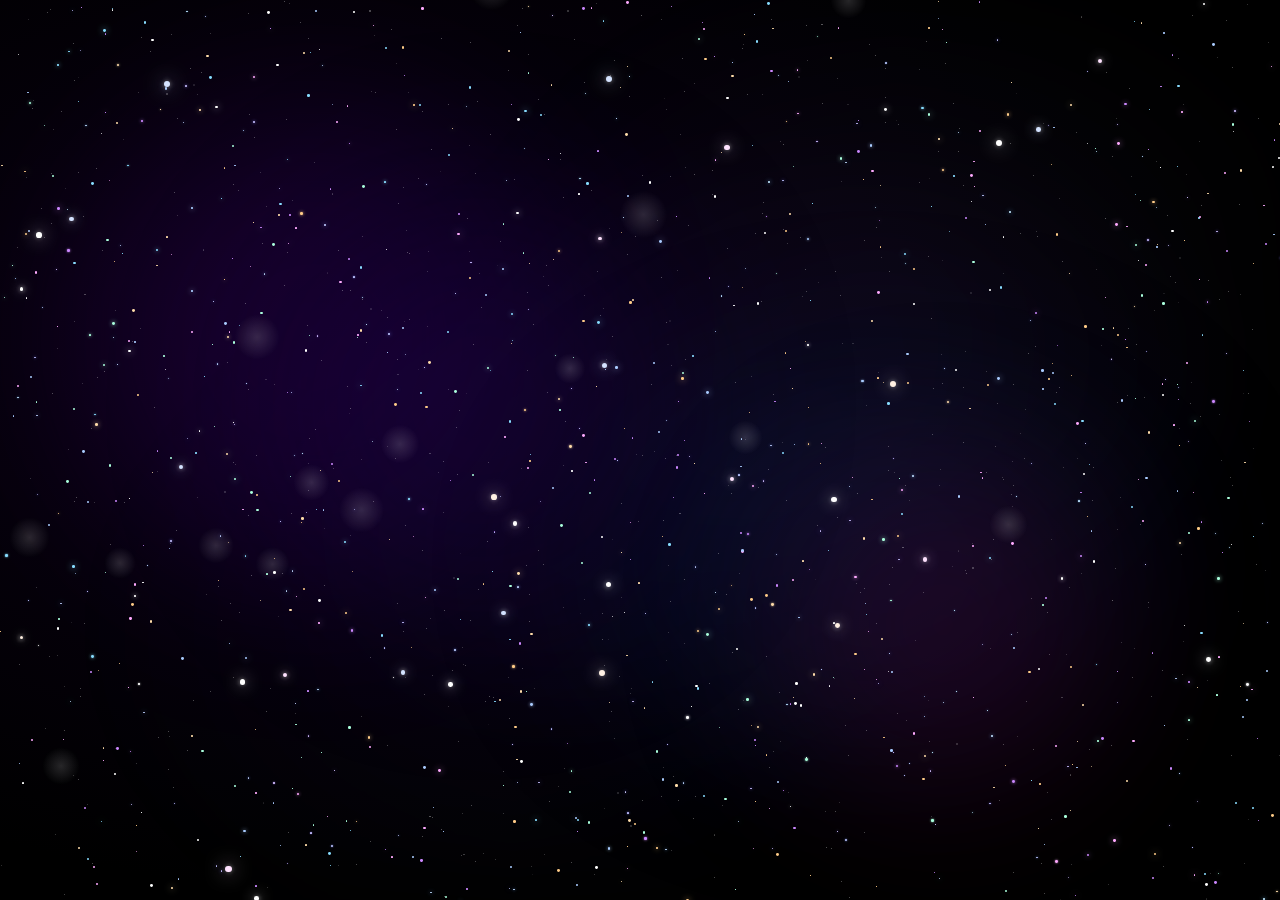
==== index.html @ 08b8be64 "Update index.html" ====
<!DOCTYPE html>
<html lang="ru">
<head>
    <meta charset="UTF-8" />
    <meta name="viewport" content="width=device-width, initial-scale=1.0" />
    <title>Реалистичный космос</title>
    <style>
        * {
            margin: 0;
            padding: 0;
            box-sizing: border-box;
        }

        body {
            min-height: 100vh;
            background: #000000;
            overflow: hidden;
            position: relative;
        }

        /* Основной космический слой */
        .space {
            position: fixed;
            top: 0;
            left: 0;
            width: 100%;
            height: 100%;
            background: radial-gradient(ellipse at 30% 40%, #0a0015 0%, #000000 70%);
            z-index: 0;
        }

        /* Слой со звёздами */
        .stars-layer {
            position: fixed;
            top: 0;
            left: 0;
            width: 100%;
            height: 100%;
            z-index: 1;
            pointer-events: none;
        }

        /* Стиль звёзд */
        .star {
            position: absolute;
            border-radius: 50%;
            background: white;
            animation: twinkle var(--duration) ease-in-out infinite alternate;
        }

        /* Мерцание звёзд */
        @keyframes twinkle {
            0% {
                opacity: var(--min-opacity);
                transform: scale(0.8);
            }
            100% {
                opacity: var(--max-opacity);
                transform: scale(1.2);
            }
        }

        /* Крупные звёзды с крестообразным свечением */
        .star-bright {
            position: absolute;
            border-radius: 50%;
            background: white;
            animation: twinkle-bright var(--duration) ease-in-out infinite alternate;
        }

        .star-bright::before,
        .star-bright::after {
            content: '';
            position: absolute;
            top: 50%;
            left: 50%;
            transform: translate(-50%, -50%);
            border-radius: 50%;
            background: radial-gradient(circle, rgba(255,255,255,0.3) 0%, transparent 70%);
        }

        .star-bright::before {
            width: 300%;
            height: 4px;
            filter: blur(2px);
        }

        .star-bright::after {
            width: 4px;
            height: 300%;
            filter: blur(2px);
        }

        @keyframes twinkle-bright {
            0% {
                opacity: 0.6;
                transform: scale(0.9);
                filter: brightness(0.8);
            }
            100% {
                opacity: 1;
                transform: scale(1.1);
                filter: brightness(1.3);
            }
        }

        /* Туманности (небулы) */
        .nebula {
            position: fixed;
            border-radius: 50%;
            filter: blur(80px);
            opacity: 0.3;
            z-index: 0;
            pointer-events: none;
            animation: nebula-float 30s ease-in-out infinite alternate;
        }

        @keyframes nebula-float {
            0% {
                transform: translate(0, 0) scale(1);
            }
            100% {
                transform: translate(30px, -20px) scale(1.1);
            }
        }

        /* Падающие звёзды (метеоры) */
        .shooting-star {
            position: fixed;
            width: 2px;
            height: 2px;
            background: white;
            border-radius: 50%;
            z-index: 2;
            pointer-events: none;
            animation: shoot var(--duration) linear infinite;
            opacity: 0;
        }

        .shooting-star::before {
            content: '';
            position: absolute;
            top: 0;
            left: 0;
            width: 100px;
            height: 1px;
            background: linear-gradient(to left, rgba(255,255,255,0.8), transparent);
            transform: rotate(0deg) translateX(-50%);
            transform-origin: right center;
        }

        .shooting-star::after {
            content: '';
            position: absolute;
            top: 0;
            left: 0;
            width: 60px;
            height: 1px;
            background: linear-gradient(to left, rgba(200,180,255,0.4), transparent);
            transform: rotate(0deg) translateX(-50%) translateY(2px);
            transform-origin: right center;
        }

        @keyframes shoot {
            0% {
                opacity: 0;
                transform: translate(0, 0) rotate(0deg);
            }
            5% {
                opacity: 1;
            }
            15% {
                opacity: 0;
                transform: translate(var(--travel-x), var(--travel-y)) rotate(0deg);
            }
            100% {
                opacity: 0;
                transform: translate(var(--travel-x), var(--travel-y)) rotate(0deg);
            }
        }

        /* Млечный путь (полоса) */
        .milky-way {
            position: fixed;
            top: 0;
            left: 0;
            width: 100%;
            height: 100%;
            z-index: 0;
            pointer-events: none;
            background: radial-gradient(ellipse at 60% 50%, rgba(100,80,180,0.08) 0%, transparent 50%),
                        radial-gradient(ellipse at 40% 70%, rgba(80,60,160,0.06) 0%, transparent 40%),
                        radial-gradient(ellipse at 70% 30%, rgba(120,100,200,0.05) 0%, transparent 35%);
            filter: blur(30px);
        }

        /* Мелкие звёзды-пыль */
        .dust {
            position: absolute;
            border-radius: 50%;
            background: rgba(255,255,255,0.3);
            animation: dust-float var(--duration) linear infinite;
        }

        @keyframes dust-float {
            0% {
                transform: translate(0, 0);
                opacity: 0.1;
            }
            50% {
                opacity: 0.4;
            }
            100% {
                transform: translate(var(--drift-x), var(--drift-y));
                opacity: 0.1;
            }
        }

        /* Гало вокруг ярких звёзд */
        .halo {
            position: absolute;
            border-radius: 50%;
            background: radial-gradient(circle, rgba(255,255,255,0.15) 0%, transparent 70%);
            pointer-events: none;
            animation: halo-pulse 4s ease-in-out infinite alternate;
        }

        @keyframes halo-pulse {
            0% {
                opacity: 0.3;
                transform: scale(0.8);
            }
            100% {
                opacity: 0.8;
                transform: scale(1.2);
            }
        }
    </style>
</head>
<body>

    <!-- Чёрный фон с лёгким градиентом -->
    <div class="space"></div>

    <!-- Млечный путь -->
    <div class="milky-way"></div>

    <!-- Туманности -->
    <div class="nebula" style="width: 500px; height: 500px; background: radial-gradient(circle, #4a0080, #1a0040); top: 10%; left: 5%;"></div>
    <div class="nebula" style="width: 600px; height: 400px; background: radial-gradient(circle, #003366, #00001a); bottom: 15%; right: 8%; animation-delay: -10s;"></div>
    <div class="nebula" style="width: 350px; height: 350px; background: radial-gradient(circle, #660044, #330022); top: 50%; left: 60%; animation-delay: -20s;"></div>
    <div class="nebula" style="width: 450px; height: 450px; background: radial-gradient(circle, #1a0044, #000022); bottom: 30%; left: 20%; animation-delay: -5s;"></div>

    <!-- Слой звёзд -->
    <div class="stars-layer" id="starsLayer"></div>

    <script>
        (function() {
            const layer = document.getElementById('starsLayer');
            const starCount = 800;
            const brightStarCount = 30;
            const dustCount = 150;
            const shootingStarCount = 5;

            const colors = [
                '#ffffff', '#aaccff', '#ffddaa', '#ffaaff', 
                '#88ddff', '#ffcc88', '#cc88ff', '#aaffdd'
            ];

            // Создание обычных звёзд
            for (let i = 0; i < starCount; i++) {
                const star = document.createElement('div');
                star.className = 'star';
                
                const size = Math.random() * 2.5 + 0.5;
                star.style.width = size + 'px';
                star.style.height = size + 'px';
                star.style.left = Math.random() * 100 + '%';
                star.style.top = Math.random() * 100 + '%';
                
                const color = colors[Math.floor(Math.random() * colors.length)];
                star.style.background = color;
                
                star.style.setProperty('--duration', (Math.random() * 4 + 2) + 's');
                star.style.setProperty('--min-opacity', Math.random() * 0.3 + 0.1);
                star.style.setProperty('--max-opacity', Math.random() * 0.7 + 0.3);
                
                star.style.animationDelay = Math.random() * 5 + 's';
                
                // Добавляем свечение для некоторых звёзд
                if (Math.random() > 0.7) {
                    star.style.boxShadow = `0 0 ${Math.random() * 6 + 2}px ${color}`;
                }
                
                layer.appendChild(star);
            }

            // Яркие звёзды с крестом
            for (let i = 0; i < brightStarCount; i++) {
                const star = document.createElement('div');
                star.className = 'star-bright';
                
                const size = Math.random() * 4 + 3;
                star.style.width = size + 'px';
                star.style.height = size + 'px';
                star.style.left = Math.random() * 100 + '%';
                star.style.top = Math.random() * 100 + '%';
                
                const colors_bright = ['#ffffff', '#ccddff', '#ffeedd', '#ffddff'];
                const color = colors_bright[Math.floor(Math.random() * colors_bright.length)];
                star.style.background = color;
                star.style.boxShadow = `0 0 ${size * 3}px ${color}`;
                
                star.style.setProperty('--duration', (Math.random() * 3 + 3) + 's');
                star.style.animationDelay = Math.random() * 4 + 's';
                
                layer.appendChild(star);

                // Гало вокруг яркой звезды
                if (Math.random() > 0.5) {
                    const halo = document.createElement('div');
                    halo.className = 'halo';
                    halo.style.width = (size * 8) + 'px';
                    halo.style.height = (size * 8) + 'px';
                    halo.style.left = parseFloat(star.style.left) - (size * 3.5) + '%';
                    halo.style.top = parseFloat(star.style.top) - (size * 3.5) + '%';
                    halo.style.animationDelay = (Math.random() * 3) + 's';
                    layer.appendChild(halo);
                }
            }

            // Пылевые звёзды (мелкие, движущиеся)
            for (let i = 0; i < dustCount; i++) {
                const dust = document.createElement('div');
                dust.className = 'dust';
                
                const size = Math.random() * 1.5 + 0.3;
                dust.style.width = size + 'px';
                dust.style.height = size + 'px';
                dust.style.left = Math.random() * 100 + '%';
                dust.style.top = Math.random() * 100 + '%';
                dust.style.background = `rgba(255,255,255,${Math.random() * 0.3 + 0.1})`;
                
                dust.style.setProperty('--duration', (Math.random() * 20 + 15) + 's');
                dust.style.setProperty('--drift-x', (Math.random() * 100 - 50) + 'px');
                dust.style.setProperty('--drift-y', (Math.random() * 100 - 50) + 'px');
                dust.style.animationDelay = Math.random() * 20 + 's';
                
                layer.appendChild(dust);
            }

            // Падающие звёзды
            for (let i = 0; i < shootingStarCount; i++) {
                const star = document.createElement('div');
                star.className = 'shooting-star';
                
                const startX = Math.random() * 80 + 10;
                const startY = Math.random() * 40 + 5;
                const travelX = (Math.random() * 300 + 200) * (Math.random() > 0.5 ? 1 : -1);
                const travelY = (Math.random() * 300 + 200);
                
                star.style.left = startX + '%';
                star.style.top = startY + '%';
                star.style.setProperty('--travel-x', travelX + 'px');
                star.style.setProperty('--travel-y', travelY + 'px');
                star.style.setProperty('--duration', (Math.random() * 4 + 3) + 's');
                star.style.animationDelay = (Math.random() * 15 + 5) + 's';
                
                layer.appendChild(star);
            }

            // Дополнительные мерцающие звёзды разного размера
            for (let i = 0; i < 200; i++) {
                const star = document.createElement('div');
                star.className = 'star';
                
                const size = Math.random() * 1.5 + 0.3;
                star.style.width = size + 'px';
                star.style.height = size + 'px';
                star.style.left = Math.random() * 100 + '%';
                star.style.top = Math.random() * 100 + '%';
                
                const hue = 200 + Math.random() * 60;
                star.style.background = `hsl(${hue}, 80%, 85%)`;
                star.style.boxShadow = `0 0 ${Math.random() * 4 + 1}px hsl(${hue}, 80%, 70%)`;
                
                star.style.setProperty('--duration', (Math.random() * 6 + 3) + 's');
                star.style.setProperty('--min-opacity', Math.random() * 0.2 + 0.05);
                star.style.setProperty('--max-opacity', Math.random() * 0.5 + 0.3);
                star.style.animationDelay = Math.random() * 8 + 's';
                
                layer.appendChild(star);
            }

            // Дополнительный слой очень мелких звёзд для глубины
            for (let i = 0; i < 500; i++) {
                const star = document.createElement('div');
                star.className = 'star';
                
                const size = Math.random() * 0.8 + 0.2;
                star.style.width = size + 'px';
                star.style.height = size + 'px';
                star.style.left = Math.random() * 100 + '%';
                star.style.top = Math.random() * 100 + '%';
                star.style.background = 'rgba(255,255,255,0.3)';
                star.style.setProperty('--duration', (Math.random() * 8 + 4) + 's');
                star.style.setProperty('--min-opacity', '0.05');
                star.style.setProperty('--max-opacity', '0.2');
                star.style.animationDelay = Math.random() * 10 + 's';
                
                layer.appendChild(star);
            }

        })();
    </script>

</body>
</html>
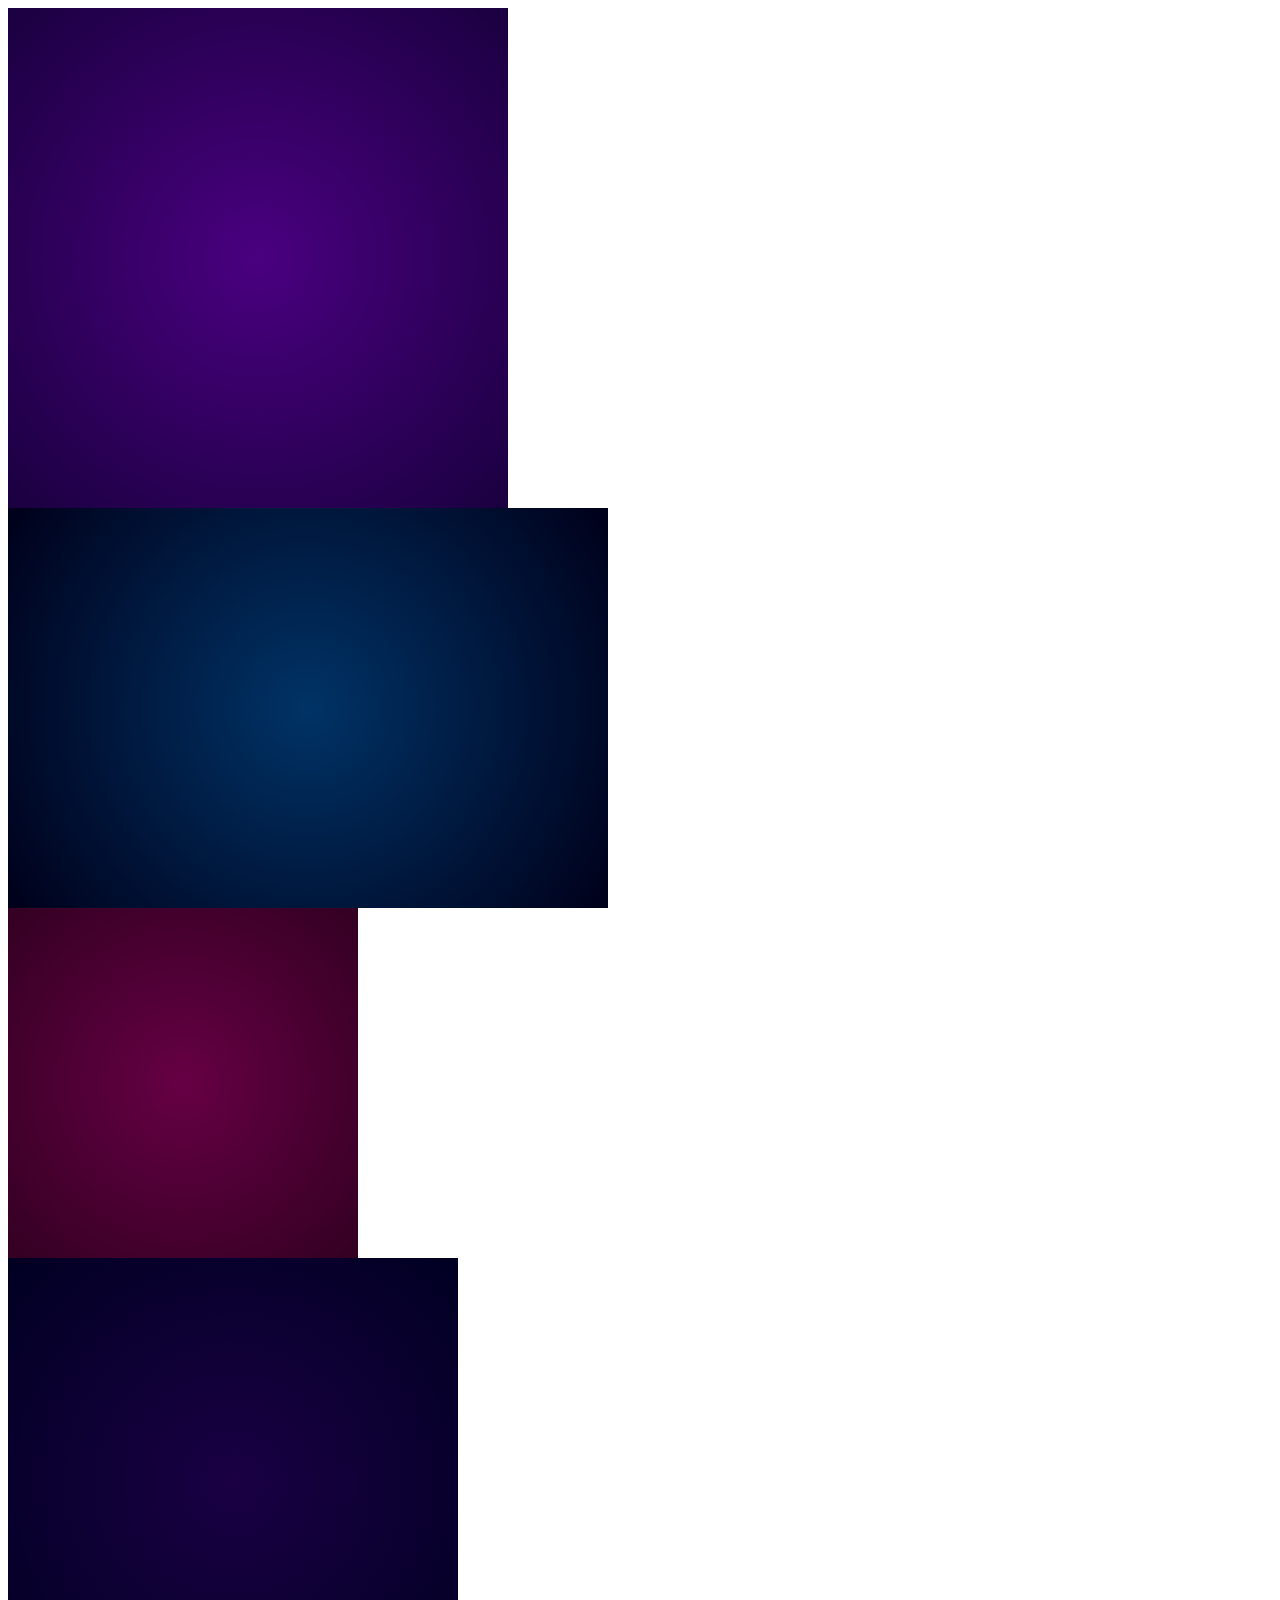
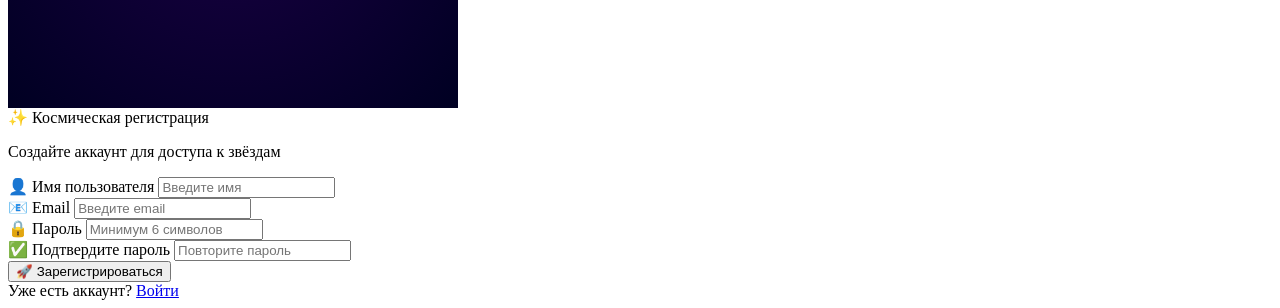
==== commit bdde39e3: "Update index.html" ====
--- a/index.html
+++ b/index.html
@@ -3,248 +3,15 @@
 <head>
     <meta charset="UTF-8" />
     <meta name="viewport" content="width=device-width, initial-scale=1.0" />
-    <title>Реалистичный космос</title>
-    <style>
-        * {
-            margin: 0;
-            padding: 0;
-            box-sizing: border-box;
-        }
-
-        body {
-            min-height: 100vh;
-            background: #000000;
-            overflow: hidden;
-            position: relative;
-        }
-
-        /* Основной космический слой */
-        .space {
-            position: fixed;
-            top: 0;
-            left: 0;
-            width: 100%;
-            height: 100%;
-            background: radial-gradient(ellipse at 30% 40%, #0a0015 0%, #000000 70%);
-            z-index: 0;
-        }
-
-        /* Слой со звёздами */
-        .stars-layer {
-            position: fixed;
-            top: 0;
-            left: 0;
-            width: 100%;
-            height: 100%;
-            z-index: 1;
-            pointer-events: none;
-        }
-
-        /* Стиль звёзд */
-        .star {
-            position: absolute;
-            border-radius: 50%;
-            background: white;
-            animation: twinkle var(--duration) ease-in-out infinite alternate;
-        }
-
-        /* Мерцание звёзд */
-        @keyframes twinkle {
-            0% {
-                opacity: var(--min-opacity);
-                transform: scale(0.8);
-            }
-            100% {
-                opacity: var(--max-opacity);
-                transform: scale(1.2);
-            }
-        }
-
-        /* Крупные звёзды с крестообразным свечением */
-        .star-bright {
-            position: absolute;
-            border-radius: 50%;
-            background: white;
-            animation: twinkle-bright var(--duration) ease-in-out infinite alternate;
-        }
-
-        .star-bright::before,
-        .star-bright::after {
-            content: '';
-            position: absolute;
-            top: 50%;
-            left: 50%;
-            transform: translate(-50%, -50%);
-            border-radius: 50%;
-            background: radial-gradient(circle, rgba(255,255,255,0.3) 0%, transparent 70%);
-        }
-
-        .star-bright::before {
-            width: 300%;
-            height: 4px;
-            filter: blur(2px);
-        }
-
-        .star-bright::after {
-            width: 4px;
-            height: 300%;
-            filter: blur(2px);
-        }
-
-        @keyframes twinkle-bright {
-            0% {
-                opacity: 0.6;
-                transform: scale(0.9);
-                filter: brightness(0.8);
-            }
-            100% {
-                opacity: 1;
-                transform: scale(1.1);
-                filter: brightness(1.3);
-            }
-        }
-
-        /* Туманности (небулы) */
-        .nebula {
-            position: fixed;
-            border-radius: 50%;
-            filter: blur(80px);
-            opacity: 0.3;
-            z-index: 0;
-            pointer-events: none;
-            animation: nebula-float 30s ease-in-out infinite alternate;
-        }
-
-        @keyframes nebula-float {
-            0% {
-                transform: translate(0, 0) scale(1);
-            }
-            100% {
-                transform: translate(30px, -20px) scale(1.1);
-            }
-        }
-
-        /* Падающие звёзды (метеоры) */
-        .shooting-star {
-            position: fixed;
-            width: 2px;
-            height: 2px;
-            background: white;
-            border-radius: 50%;
-            z-index: 2;
-            pointer-events: none;
-            animation: shoot var(--duration) linear infinite;
-            opacity: 0;
-        }
-
-        .shooting-star::before {
-            content: '';
-            position: absolute;
-            top: 0;
-            left: 0;
-            width: 100px;
-            height: 1px;
-            background: linear-gradient(to left, rgba(255,255,255,0.8), transparent);
-            transform: rotate(0deg) translateX(-50%);
-            transform-origin: right center;
-        }
-
-        .shooting-star::after {
-            content: '';
-            position: absolute;
-            top: 0;
-            left: 0;
-            width: 60px;
-            height: 1px;
-            background: linear-gradient(to left, rgba(200,180,255,0.4), transparent);
-            transform: rotate(0deg) translateX(-50%) translateY(2px);
-            transform-origin: right center;
-        }
-
-        @keyframes shoot {
-            0% {
-                opacity: 0;
-                transform: translate(0, 0) rotate(0deg);
-            }
-            5% {
-                opacity: 1;
-            }
-            15% {
-                opacity: 0;
-                transform: translate(var(--travel-x), var(--travel-y)) rotate(0deg);
-            }
-            100% {
-                opacity: 0;
-                transform: translate(var(--travel-x), var(--travel-y)) rotate(0deg);
-            }
-        }
-
-        /* Млечный путь (полоса) */
-        .milky-way {
-            position: fixed;
-            top: 0;
-            left: 0;
-            width: 100%;
-            height: 100%;
-            z-index: 0;
-            pointer-events: none;
-            background: radial-gradient(ellipse at 60% 50%, rgba(100,80,180,0.08) 0%, transparent 50%),
-                        radial-gradient(ellipse at 40% 70%, rgba(80,60,160,0.06) 0%, transparent 40%),
-                        radial-gradient(ellipse at 70% 30%, rgba(120,100,200,0.05) 0%, transparent 35%);
-            filter: blur(30px);
-        }
-
-        /* Мелкие звёзды-пыль */
-        .dust {
-            position: absolute;
-            border-radius: 50%;
-            background: rgba(255,255,255,0.3);
-            animation: dust-float var(--duration) linear infinite;
-        }
-
-        @keyframes dust-float {
-            0% {
-                transform: translate(0, 0);
-                opacity: 0.1;
-            }
-            50% {
-                opacity: 0.4;
-            }
-            100% {
-                transform: translate(var(--drift-x), var(--drift-y));
-                opacity: 0.1;
-            }
-        }
-
-        /* Гало вокруг ярких звёзд */
-        .halo {
-            position: absolute;
-            border-radius: 50%;
-            background: radial-gradient(circle, rgba(255,255,255,0.15) 0%, transparent 70%);
-            pointer-events: none;
-            animation: halo-pulse 4s ease-in-out infinite alternate;
-        }
-
-        @keyframes halo-pulse {
-            0% {
-                opacity: 0.3;
-                transform: scale(0.8);
-            }
-            100% {
-                opacity: 0.8;
-                transform: scale(1.2);
-            }
-        }
-    </style>
+    <title>Космическая регистрация</title>
+    <link rel="stylesheet" href="style.css" />
 </head>
 <body>
 
-    <!-- Чёрный фон с лёгким градиентом -->
+    <!-- Космический фон -->
     <div class="space"></div>
-
-    <!-- Млечный путь -->
     <div class="milky-way"></div>
-
+    
     <!-- Туманности -->
     <div class="nebula" style="width: 500px; height: 500px; background: radial-gradient(circle, #4a0080, #1a0040); top: 10%; left: 5%;"></div>
     <div class="nebula" style="width: 600px; height: 400px; background: radial-gradient(circle, #003366, #00001a); bottom: 15%; right: 8%; animation-delay: -10s;"></div>
@@ -254,165 +21,76 @@
     <!-- Слой звёзд -->
     <div class="stars-layer" id="starsLayer"></div>
 
-    <script>
-        (function() {
-            const layer = document.getElementById('starsLayer');
-            const starCount = 800;
-            const brightStarCount = 30;
-            const dustCount = 150;
-            const shootingStarCount = 5;
+    <!-- Форма регистрации -->
+    <div class="auth-container" id="authContainer">
+        <div class="auth-title">✨ Космическая регистрация</div>
+        <p class="auth-subtitle">Создайте аккаунт для доступа к звёздам</p>
 
-            const colors = [
-                '#ffffff', '#aaccff', '#ffddaa', '#ffaaff', 
-                '#88ddff', '#ffcc88', '#cc88ff', '#aaffdd'
-            ];
+        <form id="registerForm">
+            <div class="form-group">
+                <label for="username">👤 Имя пользователя</label>
+                <input type="text" id="username" placeholder="Введите имя" required />
+            </div>
 
-            // Создание обычных звёзд
-            for (let i = 0; i < starCount; i++) {
-                const star = document.createElement('div');
-                star.className = 'star';
-                
-                const size = Math.random() * 2.5 + 0.5;
-                star.style.width = size + 'px';
-                star.style.height = size + 'px';
-                star.style.left = Math.random() * 100 + '%';
-                star.style.top = Math.random() * 100 + '%';
-                
-                const color = colors[Math.floor(Math.random() * colors.length)];
-                star.style.background = color;
-                
-                star.style.setProperty('--duration', (Math.random() * 4 + 2) + 's');
-                star.style.setProperty('--min-opacity', Math.random() * 0.3 + 0.1);
-                star.style.setProperty('--max-opacity', Math.random() * 0.7 + 0.3);
-                
-                star.style.animationDelay = Math.random() * 5 + 's';
-                
-                // Добавляем свечение для некоторых звёзд
-                if (Math.random() > 0.7) {
-                    star.style.boxShadow = `0 0 ${Math.random() * 6 + 2}px ${color}`;
-                }
-                
-                layer.appendChild(star);
-            }
+            <div class="form-group">
+                <label for="email">📧 Email</label>
+                <input type="email" id="email" placeholder="Введите email" required />
+            </div>
 
-            // Яркие звёзды с крестом
-            for (let i = 0; i < brightStarCount; i++) {
-                const star = document.createElement('div');
-                star.className = 'star-bright';
-                
-                const size = Math.random() * 4 + 3;
-                star.style.width = size + 'px';
-                star.style.height = size + 'px';
-                star.style.left = Math.random() * 100 + '%';
-                star.style.top = Math.random() * 100 + '%';
-                
-                const colors_bright = ['#ffffff', '#ccddff', '#ffeedd', '#ffddff'];
-                const color = colors_bright[Math.floor(Math.random() * colors_bright.length)];
-                star.style.background = color;
-                star.style.boxShadow = `0 0 ${size * 3}px ${color}`;
-                
-                star.style.setProperty('--duration', (Math.random() * 3 + 3) + 's');
-                star.style.animationDelay = Math.random() * 4 + 's';
-                
-                layer.appendChild(star);
+            <div class="form-group">
+                <label for="password">🔒 Пароль</label>
+                <input type="password" id="password" placeholder="Минимум 6 символов" required minlength="6" />
+            </div>
 
-                // Гало вокруг яркой звезды
-                if (Math.random() > 0.5) {
-                    const halo = document.createElement('div');
-                    halo.className = 'halo';
-                    halo.style.width = (size * 8) + 'px';
-                    halo.style.height = (size * 8) + 'px';
-                    halo.style.left = parseFloat(star.style.left) - (size * 3.5) + '%';
-                    halo.style.top = parseFloat(star.style.top) - (size * 3.5) + '%';
-                    halo.style.animationDelay = (Math.random() * 3) + 's';
-                    layer.appendChild(halo);
-                }
-            }
+            <div class="form-group">
+                <label for="passwordConfirm">✅ Подтвердите пароль</label>
+                <input type="password" id="passwordConfirm" placeholder="Повторите пароль" required />
+            </div>
 
-            // Пылевые звёзды (мелкие, движущиеся)
-            for (let i = 0; i < dustCount; i++) {
-                const dust = document.createElement('div');
-                dust.className = 'dust';
-                
-                const size = Math.random() * 1.5 + 0.3;
-                dust.style.width = size + 'px';
-                dust.style.height = size + 'px';
-                dust.style.left = Math.random() * 100 + '%';
-                dust.style.top = Math.random() * 100 + '%';
-                dust.style.background = `rgba(255,255,255,${Math.random() * 0.3 + 0.1})`;
-                
-                dust.style.setProperty('--duration', (Math.random() * 20 + 15) + 's');
-                dust.style.setProperty('--drift-x', (Math.random() * 100 - 50) + 'px');
-                dust.style.setProperty('--drift-y', (Math.random() * 100 - 50) + 'px');
-                dust.style.animationDelay = Math.random() * 20 + 's';
-                
-                layer.appendChild(dust);
-            }
+            <button type="submit" class="register-btn">🚀 Зарегистрироваться</button>
+        </form>
 
-            // Падающие звёзды
-            for (let i = 0; i < shootingStarCount; i++) {
-                const star = document.createElement('div');
-                star.className = 'shooting-star';
-                
-                const startX = Math.random() * 80 + 10;
-                const startY = Math.random() * 40 + 5;
-                const travelX = (Math.random() * 300 + 200) * (Math.random() > 0.5 ? 1 : -1);
-                const travelY = (Math.random() * 300 + 200);
-                
-                star.style.left = startX + '%';
-                star.style.top = startY + '%';
-                star.style.setProperty('--travel-x', travelX + 'px');
-                star.style.setProperty('--travel-y', travelY + 'px');
-                star.style.setProperty('--duration', (Math.random() * 4 + 3) + 's');
-                star.style.animationDelay = (Math.random() * 15 + 5) + 's';
-                
-                layer.appendChild(star);
-            }
+        <div id="message" class="message"></div>
 
-            // Дополнительные мерцающие звёзды разного размера
-            for (let i = 0; i < 200; i++) {
-                const star = document.createElement('div');
-                star.className = 'star';
-                
-                const size = Math.random() * 1.5 + 0.3;
-                star.style.width = size + 'px';
-                star.style.height = size + 'px';
-                star.style.left = Math.random() * 100 + '%';
-                star.style.top = Math.random() * 100 + '%';
-                
-                const hue = 200 + Math.random() * 60;
-                star.style.background = `hsl(${hue}, 80%, 85%)`;
-                star.style.boxShadow = `0 0 ${Math.random() * 4 + 1}px hsl(${hue}, 80%, 70%)`;
-                
-                star.style.setProperty('--duration', (Math.random() * 6 + 3) + 's');
-                star.style.setProperty('--min-opacity', Math.random() * 0.2 + 0.05);
-                star.style.setProperty('--max-opacity', Math.random() * 0.5 + 0.3);
-                star.style.animationDelay = Math.random() * 8 + 's';
-                
-                layer.appendChild(star);
-            }
+        <div class="login-link">
+            Уже есть аккаунт? <a href="#" id="showLogin">Войти</a>
+        </div>
+    </div>
 
-            // Дополнительный слой очень мелких звёзд для глубины
-            for (let i = 0; i < 500; i++) {
-                const star = document.createElement('div');
-                star.className = 'star';
-                
-                const size = Math.random() * 0.8 + 0.2;
-                star.style.width = size + 'px';
-                star.style.height = size + 'px';
-                star.style.left = Math.random() * 100 + '%';
-                star.style.top = Math.random() * 100 + '%';
-                star.style.background = 'rgba(255,255,255,0.3)';
-                star.style.setProperty('--duration', (Math.random() * 8 + 4) + 's');
-                star.style.setProperty('--min-opacity', '0.05');
-                star.style.setProperty('--max-opacity', '0.2');
-                star.style.animationDelay = Math.random() * 10 + 's';
-                
-                layer.appendChild(star);
-            }
+    <!-- Форма входа (скрыта по умолчанию) -->
+    <div class="auth-container" id="loginContainer" style="display: none;">
+        <div class="auth-title">🚀 Вход в систему</div>
+        <p class="auth-subtitle">Добро пожаловать обратно!</p>
 
-        })();
-    </script>
+        <form id="loginForm">
+            <div class="form-group">
+                <label for="loginEmail">📧 Email</label>
+                <input type="email" id="loginEmail" placeholder="Введите email" required />
+            </div>
 
+            <div class="form-group">
+                <label for="loginPassword">🔒 Пароль</label>
+                <input type="password" id="loginPassword" placeholder="Введите пароль" required />
+            </div>
+
+            <button type="submit" class="register-btn">🌌 Войти</button>
+        </form>
+
+        <div id="loginMessage" class="message"></div>
+
+        <div class="login-link">
+            Нет аккаунта? <a href="#" id="showRegister">Зарегистрироваться</a>
+        </div>
+    </div>
+
+    <!-- Панель после входа (скрыта) -->
+    <div class="auth-container" id="welcomeContainer" style="display: none;">
+        <div class="auth-title">🌟 Добро пожаловать!</div>
+        <p class="auth-subtitle" id="welcomeUser">Вы вошли в систему</p>
+        <button class="register-btn" id="logoutBtn" style="margin-top: 20px;">🚪 Выйти</button>
+    </div>
+
+    <script src="stars.js"></script>
+    <script src="script.js"></script>
 </body>
 </html>
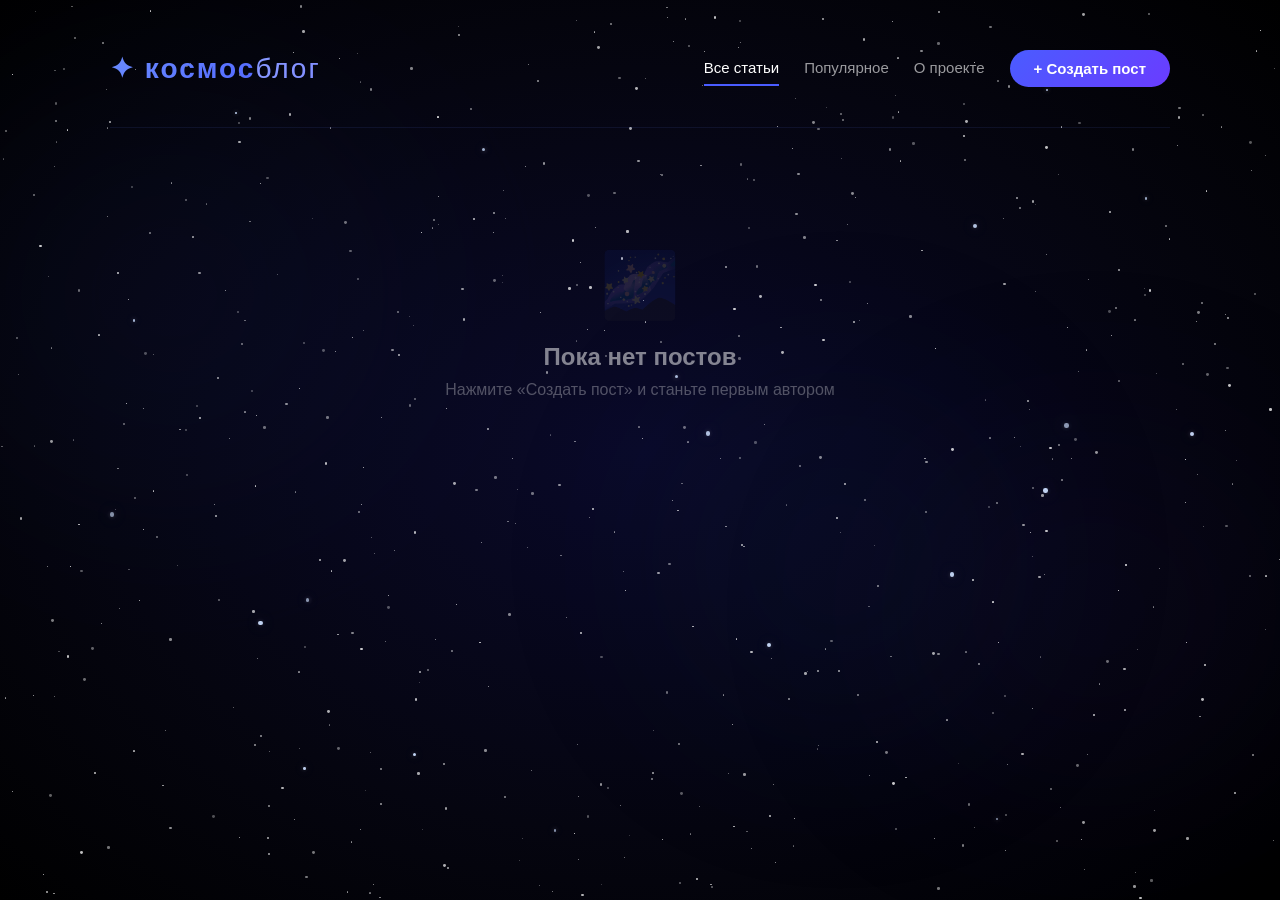
==== commit 810ee364: "Update index.html" ====
--- a/index.html
+++ b/index.html
@@ -3,94 +3,659 @@
 <head>
     <meta charset="UTF-8" />
     <meta name="viewport" content="width=device-width, initial-scale=1.0" />
-    <title>Космическая регистрация</title>
-    <link rel="stylesheet" href="style.css" />
+    <title>Космический блог</title>
+    <style>
+        * {
+            margin: 0;
+            padding: 0;
+            box-sizing: border-box;
+        }
+
+        body {
+            min-height: 100vh;
+            background: #050510;
+            font-family: 'Segoe UI', Tahoma, Geneva, Verdana, sans-serif;
+            color: #fff;
+            overflow-x: hidden;
+        }
+
+        /* Космический фон */
+        .space-bg {
+            position: fixed;
+            top: 0;
+            left: 0;
+            width: 100%;
+            height: 100%;
+            background: radial-gradient(ellipse at 50% 50%, #0a0a2a 0%, #050510 60%, #000000 100%);
+            z-index: 0;
+        }
+
+        .stars-layer {
+            position: fixed;
+            top: 0;
+            left: 0;
+            width: 100%;
+            height: 100%;
+            z-index: 1;
+            pointer-events: none;
+        }
+
+        .star {
+            position: absolute;
+            border-radius: 50%;
+            background: white;
+            animation: twinkle var(--duration) ease-in-out infinite alternate;
+        }
+
+        @keyframes twinkle {
+            0% { opacity: var(--min-opacity); transform: scale(0.8); }
+            100% { opacity: var(--max-opacity); transform: scale(1.2); }
+        }
+
+        .star-bright {
+            position: absolute;
+            border-radius: 50%;
+            background: white;
+            animation: twinkle-bright var(--duration) ease-in-out infinite alternate;
+        }
+
+        .star-bright::before,
+        .star-bright::after {
+            content: '';
+            position: absolute;
+            top: 50%;
+            left: 50%;
+            transform: translate(-50%, -50%);
+            border-radius: 50%;
+            background: radial-gradient(circle, rgba(255,255,255,0.2) 0%, transparent 70%);
+        }
+
+        .star-bright::before {
+            width: 300%;
+            height: 2px;
+            filter: blur(2px);
+        }
+
+        .star-bright::after {
+            width: 2px;
+            height: 300%;
+            filter: blur(2px);
+        }
+
+        @keyframes twinkle-bright {
+            0% { opacity: 0.5; transform: scale(0.9); filter: brightness(0.8); }
+            100% { opacity: 1; transform: scale(1.1); filter: brightness(1.3); }
+        }
+
+        .nebula {
+            position: fixed;
+            border-radius: 50%;
+            filter: blur(100px);
+            opacity: 0.15;
+            z-index: 0;
+            pointer-events: none;
+            animation: nebula-float 40s ease-in-out infinite alternate;
+        }
+
+        @keyframes nebula-float {
+            0% { transform: translate(0, 0) scale(1); }
+            100% { transform: translate(40px, -30px) scale(1.1); }
+        }
+
+        /* Контент */
+        .content {
+            position: relative;
+            z-index: 2;
+            max-width: 1100px;
+            margin: 0 auto;
+            padding: 30px 20px;
+            min-height: 100vh;
+        }
+
+        /* Шапка */
+        header {
+            display: flex;
+            justify-content: space-between;
+            align-items: center;
+            padding: 20px 0 40px;
+            border-bottom: 1px solid rgba(100, 130, 255, 0.1);
+            flex-wrap: wrap;
+            gap: 15px;
+        }
+
+        .logo {
+            font-size: 28px;
+            font-weight: 700;
+            background: linear-gradient(135deg, #6a8cff, #4a5cff);
+            -webkit-background-clip: text;
+            -webkit-text-fill-color: transparent;
+            background-clip: text;
+            letter-spacing: 2px;
+        }
+
+        .logo span {
+            font-weight: 300;
+            background: none;
+            -webkit-text-fill-color: rgba(255,255,255,0.3);
+        }
+
+        nav {
+            display: flex;
+            gap: 25px;
+            align-items: center;
+        }
+
+        nav a {
+            color: rgba(255,255,255,0.6);
+            text-decoration: none;
+            font-size: 15px;
+            transition: all 0.3s ease;
+            padding: 8px 0;
+            border-bottom: 2px solid transparent;
+        }
+
+        nav a:hover {
+            color: #fff;
+            border-bottom-color: #4a5cff;
+        }
+
+        nav a.active {
+            color: #fff;
+            border-bottom-color: #4a5cff;
+        }
+
+        .create-btn {
+            background: linear-gradient(135deg, #4a5cff, #6a3cff);
+            color: #fff !important;
+            padding: 10px 24px !important;
+            border-radius: 25px;
+            border-bottom: none !important;
+            font-weight: 600;
+            transition: all 0.3s ease;
+        }
+
+        .create-btn:hover {
+            transform: translateY(-2px);
+            box-shadow: 0 8px 30px rgba(74, 92, 255, 0.3);
+            border-bottom: none !important;
+        }
+
+        /* Сетка блогов */
+        .blog-grid {
+            display: grid;
+            grid-template-columns: repeat(auto-fill, minmax(320px, 1fr));
+            gap: 30px;
+            padding: 40px 0;
+        }
+
+        .blog-card {
+            background: rgba(255,255,255,0.03);
+            backdrop-filter: blur(10px);
+            border-radius: 16px;
+            padding: 25px;
+            border: 1px solid rgba(100, 130, 255, 0.08);
+            transition: all 0.4s ease;
+            cursor: pointer;
+        }
+
+        .blog-card:hover {
+            transform: translateY(-6px);
+            border-color: rgba(100, 130, 255, 0.25);
+            box-shadow: 0 12px 40px rgba(0, 0, 0, 0.4), 0 0 60px rgba(74, 92, 255, 0.05);
+            background: rgba(255,255,255,0.06);
+        }
+
+        .blog-card .date {
+            font-size: 12px;
+            color: rgba(255,255,255,0.3);
+            text-transform: uppercase;
+            letter-spacing: 1px;
+            margin-bottom: 10px;
+        }
+
+        .blog-card h3 {
+            font-size: 20px;
+            margin-bottom: 12px;
+            line-height: 1.3;
+            color: #fff;
+        }
+
+        .blog-card .excerpt {
+            color: rgba(255,255,255,0.6);
+            font-size: 14px;
+            line-height: 1.7;
+            margin-bottom: 15px;
+        }
+
+        .blog-card .tags {
+            display: flex;
+            gap: 8px;
+            flex-wrap: wrap;
+        }
+
+        .blog-card .tag {
+            background: rgba(74, 92, 255, 0.15);
+            color: #8a9cff;
+            padding: 4px 14px;
+            border-radius: 20px;
+            font-size: 12px;
+            font-weight: 500;
+        }
+
+        .blog-card .author {
+            display: flex;
+            align-items: center;
+            gap: 10px;
+            margin-top: 18px;
+            padding-top: 15px;
+            border-top: 1px solid rgba(255,255,255,0.05);
+        }
+
+        .blog-card .avatar {
+            width: 32px;
+            height: 32px;
+            border-radius: 50%;
+            background: linear-gradient(135deg, #4a5cff, #6a3cff);
+            display: flex;
+            align-items: center;
+            justify-content: center;
+            font-size: 14px;
+            font-weight: 600;
+        }
+
+        .blog-card .author-name {
+            font-size: 14px;
+            color: rgba(255,255,255,0.7);
+        }
+
+        /* Секция "Нет постов" */
+        .empty-state {
+            text-align: center;
+            padding: 80px 20px;
+            color: rgba(255,255,255,0.3);
+        }
+
+        .empty-state .icon {
+            font-size: 64px;
+            margin-bottom: 20px;
+            opacity: 0.5;
+        }
+
+        .empty-state h2 {
+            font-size: 24px;
+            margin-bottom: 10px;
+            color: rgba(255,255,255,0.5);
+        }
+
+        .empty-state p {
+            font-size: 16px;
+        }
+
+        /* Модальное окно создания блога */
+        .modal-overlay {
+            display: none;
+            position: fixed;
+            top: 0;
+            left: 0;
+            width: 100%;
+            height: 100%;
+            background: rgba(0,0,0,0.7);
+            backdrop-filter: blur(10px);
+            z-index: 100;
+            align-items: center;
+            justify-content: center;
+            padding: 20px;
+        }
+
+        .modal-overlay.active {
+            display: flex;
+        }
+
+        .modal {
+            background: rgba(10, 10, 35, 0.95);
+            border-radius: 20px;
+            padding: 40px;
+            max-width: 550px;
+            width: 100%;
+            border: 1px solid rgba(100, 130, 255, 0.15);
+            box-shadow: 0 20px 60px rgba(0,0,0,0.8);
+            animation: modalIn 0.3s ease;
+        }
+
+        @keyframes modalIn {
+            0% { opacity: 0; transform: scale(0.95) translateY(20px); }
+            100% { opacity: 1; transform: scale(1) translateY(0); }
+        }
+
+        .modal h2 {
+            font-size: 24px;
+            margin-bottom: 8px;
+        }
+
+        .modal .sub {
+            color: rgba(255,255,255,0.4);
+            font-size: 14px;
+            margin-bottom: 25px;
+        }
+
+        .modal .form-group {
+            margin-bottom: 18px;
+        }
+
+        .modal .form-group label {
+            display: block;
+            color: rgba(255,255,255,0.7);
+            font-size: 13px;
+            margin-bottom: 5px;
+            font-weight: 500;
+        }
+
+        .modal .form-group input,
+        .modal .form-group textarea,
+        .modal .form-group select {
+            width: 100%;
+            padding: 12px 15px;
+            border-radius: 10px;
+            border: 1px solid rgba(100, 130, 255, 0.15);
+            background: rgba(255,255,255,0.05);
+            color: #fff;
+            font-size: 14px;
+            transition: all 0.3s ease;
+            outline: none;
+            font-family: inherit;
+        }
+
+        .modal .form-group textarea {
+            min-height: 120px;
+            resize: vertical;
+        }
+
+        .modal .form-group input:focus,
+        .modal .form-group textarea:focus,
+        .modal .form-group select:focus {
+            border-color: #4a5cff;
+            background: rgba(255,255,255,0.08);
+            box-shadow: 0 0 20px rgba(74, 92, 255, 0.1);
+        }
+
+        .modal .form-group select option {
+            background: #1a1a3a;
+        }
+
+        .modal .btn-row {
+            display: flex;
+            gap: 12px;
+            margin-top: 10px;
+        }
+
+        .modal .btn-row button {
+            flex: 1;
+            padding: 12px;
+            border: none;
+            border-radius: 10px;
+            font-size: 15px;
+            font-weight: 600;
+            cursor: pointer;
+            transition: all 0.3s ease;
+        }
+
+        .modal .btn-submit {
+            background: linear-gradient(135deg, #4a5cff, #6a3cff);
+            color: #fff;
+        }
+
+        .modal .btn-submit:hover {
+            transform: translateY(-2px);
+            box-shadow: 0 8px 30px rgba(74, 92, 255, 0.3);
+        }
+
+        .modal .btn-cancel {
+            background: rgba(255,255,255,0.05);
+            color: rgba(255,255,255,0.6);
+        }
+
+        .modal .btn-cancel:hover {
+            background: rgba(255,255,255,0.1);
+        }
+
+        /* Адаптив */
+        @media (max-width: 768px) {
+            header {
+                flex-direction: column;
+                align-items: stretch;
+                gap: 15px;
+            }
+
+            nav {
+                flex-wrap: wrap;
+                justify-content: center;
+            }
+
+            .blog-grid {
+                grid-template-columns: 1fr;
+            }
+
+            .modal {
+                padding: 25px;
+            }
+        }
+    </style>
 </head>
 <body>
 
     <!-- Космический фон -->
-    <div class="space"></div>
-    <div class="milky-way"></div>
-    
+    <div class="space-bg"></div>
+
     <!-- Туманности -->
-    <div class="nebula" style="width: 500px; height: 500px; background: radial-gradient(circle, #4a0080, #1a0040); top: 10%; left: 5%;"></div>
-    <div class="nebula" style="width: 600px; height: 400px; background: radial-gradient(circle, #003366, #00001a); bottom: 15%; right: 8%; animation-delay: -10s;"></div>
-    <div class="nebula" style="width: 350px; height: 350px; background: radial-gradient(circle, #660044, #330022); top: 50%; left: 60%; animation-delay: -20s;"></div>
-    <div class="nebula" style="width: 450px; height: 450px; background: radial-gradient(circle, #1a0044, #000022); bottom: 30%; left: 20%; animation-delay: -5s;"></div>
-
-    <!-- Слой звёзд -->
+    <div class="nebula" style="width: 600px; height: 500px; background: radial-gradient(circle, #1a2a6a, transparent); top: 5%; left: -10%;"></div>
+    <div class="nebula" style="width: 500px; height: 400px; background: radial-gradient(circle, #2a1a5a, transparent); bottom: 10%; right: -5%; animation-delay: -15s;"></div>
+    <div class="nebula" style="width: 400px; height: 400px; background: radial-gradient(circle, #1a3a5a, transparent); top: 40%; left: 50%; animation-delay: -25s;"></div>
+
+    <!-- Звёзды -->
     <div class="stars-layer" id="starsLayer"></div>
 
-    <!-- Форма регистрации -->
-    <div class="auth-container" id="authContainer">
-        <div class="auth-title">✨ Космическая регистрация</div>
-        <p class="auth-subtitle">Создайте аккаунт для доступа к звёздам</p>
-
-        <form id="registerForm">
-            <div class="form-group">
-                <label for="username">👤 Имя пользователя</label>
-                <input type="text" id="username" placeholder="Введите имя" required />
-            </div>
-
-            <div class="form-group">
-                <label for="email">📧 Email</label>
-                <input type="email" id="email" placeholder="Введите email" required />
-            </div>
-
-            <div class="form-group">
-                <label for="password">🔒 Пароль</label>
-                <input type="password" id="password" placeholder="Минимум 6 символов" required minlength="6" />
-            </div>
-
-            <div class="form-group">
-                <label for="passwordConfirm">✅ Подтвердите пароль</label>
-                <input type="password" id="passwordConfirm" placeholder="Повторите пароль" required />
-            </div>
-
-            <button type="submit" class="register-btn">🚀 Зарегистрироваться</button>
-        </form>
-
-        <div id="message" class="message"></div>
-
-        <div class="login-link">
-            Уже есть аккаунт? <a href="#" id="showLogin">Войти</a>
+    <!-- Контент -->
+    <div class="content">
+        <header>
+            <div class="logo">✦ космос<span>блог</span></div>
+            <nav>
+                <a href="#" class="active">Все статьи</a>
+                <a href="#">Популярное</a>
+                <a href="#">О проекте</a>
+                <a href="#" class="create-btn" id="openModalBtn">+ Создать пост</a>
+            </nav>
+        </header>
+
+        <div class="blog-grid" id="blogGrid">
+            <!-- Посты будут добавляться сюда -->
         </div>
     </div>
 
-    <!-- Форма входа (скрыта по умолчанию) -->
-    <div class="auth-container" id="loginContainer" style="display: none;">
-        <div class="auth-title">🚀 Вход в систему</div>
-        <p class="auth-subtitle">Добро пожаловать обратно!</p>
-
-        <form id="loginForm">
-            <div class="form-group">
-                <label for="loginEmail">📧 Email</label>
-                <input type="email" id="loginEmail" placeholder="Введите email" required />
-            </div>
-
-            <div class="form-group">
-                <label for="loginPassword">🔒 Пароль</label>
-                <input type="password" id="loginPassword" placeholder="Введите пароль" required />
-            </div>
-
-            <button type="submit" class="register-btn">🌌 Войти</button>
-        </form>
-
-        <div id="loginMessage" class="message"></div>
-
-        <div class="login-link">
-            Нет аккаунта? <a href="#" id="showRegister">Зарегистрироваться</a>
+    <!-- Модальное окно -->
+    <div class="modal-overlay" id="modalOverlay">
+        <div class="modal">
+            <h2>🚀 Новый пост</h2>
+            <p class="sub">Расскажите миру о космосе</p>
+
+            <form id="postForm">
+                <div class="form-group">
+                    <label>Заголовок</label>
+                    <input type="text" id="postTitle" placeholder="Например: Как устроена Вселенная" required />
+                </div>
+
+                <div class="form-group">
+                    <label>Текст</label>
+                    <textarea id="postContent" placeholder="Поделитесь своими мыслями..." required></textarea>
+                </div>
+
+                <div class="form-group">
+                    <label>Теги</label>
+                    <input type="text" id="postTags" placeholder="через запятую: космос, звёзды, наука" />
+                </div>
+
+                <div class="form-group">
+                    <label>Автор</label>
+                    <input type="text" id="postAuthor" placeholder="Ваше имя" value="Космический странник" />
+                </div>
+
+                <div class="btn-row">
+                    <button type="button" class="btn-cancel" id="closeModalBtn">Отмена</button>
+                    <button type="submit" class="btn-submit">✨ Опубликовать</button>
+                </div>
+            </form>
         </div>
     </div>
 
-    <!-- Панель после входа (скрыта) -->
-    <div class="auth-container" id="welcomeContainer" style="display: none;">
-        <div class="auth-title">🌟 Добро пожаловать!</div>
-        <p class="auth-subtitle" id="welcomeUser">Вы вошли в систему</p>
-        <button class="register-btn" id="logoutBtn" style="margin-top: 20px;">🚪 Выйти</button>
-    </div>
-
-    <script src="stars.js"></script>
-    <script src="script.js"></script>
+    <script>
+        // ===== ЗВЁЗДЫ =====
+        (function() {
+            const layer = document.getElementById('starsLayer');
+            const count = 600;
+
+            for (let i = 0; i < count; i++) {
+                const star = document.createElement('div');
+                star.className = 'star';
+                const size = Math.random() * 2.5 + 0.5;
+                star.style.width = size + 'px';
+                star.style.height = size + 'px';
+                star.style.left = Math.random() * 100 + '%';
+                star.style.top = Math.random() * 100 + '%';
+                star.style.background = `rgba(255,255,255,${Math.random() * 0.5 + 0.3})`;
+                star.style.setProperty('--duration', (Math.random() * 5 + 2) + 's');
+                star.style.setProperty('--min-opacity', Math.random() * 0.2 + 0.05);
+                star.style.setProperty('--max-opacity', Math.random() * 0.5 + 0.3);
+                star.style.animationDelay = Math.random() * 6 + 's';
+                layer.appendChild(star);
+            }
+
+            // Яркие звёзды
+            for (let i = 0; i < 20; i++) {
+                const star = document.createElement('div');
+                star.className = 'star-bright';
+                const size = Math.random() * 3 + 2;
+                star.style.width = size + 'px';
+                star.style.height = size + 'px';
+                star.style.left = Math.random() * 100 + '%';
+                star.style.top = Math.random() * 100 + '%';
+                star.style.background = `rgba(200,220,255,${Math.random() * 0.4 + 0.6})`;
+                star.style.boxShadow = `0 0 ${size * 4}px rgba(150,180,255,0.3)`;
+                star.style.setProperty('--duration', (Math.random() * 4 + 2) + 's');
+                star.style.animationDelay = Math.random() * 5 + 's';
+                layer.appendChild(star);
+            }
+        })();
+
+        // ===== БЛОГ =====
+        const posts = JSON.parse(localStorage.getItem('cosmicPosts')) || [];
+
+        // Сохраняем посты
+        function savePosts() {
+            localStorage.setItem('cosmicPosts', JSON.stringify(posts));
+        }
+
+        // Рендерим посты
+        function renderPosts() {
+            const grid = document.getElementById('blogGrid');
+            
+            if (posts.length === 0) {
+                grid.innerHTML = `
+                    <div style="grid-column: 1/-1;">
+                        <div class="empty-state">
+                            <div class="icon">🌌</div>
+                            <h2>Пока нет постов</h2>
+                            <p>Нажмите «Создать пост» и станьте первым автором</p>
+                        </div>
+                    </div>
+                `;
+                return;
+            }
+
+            grid.innerHTML = posts.map((post, index) => `
+                <div class="blog-card">
+                    <div class="date">${post.date}</div>
+                    <h3>${post.title}</h3>
+                    <div class="excerpt">${post.content.length > 120 ? post.content.slice(0, 120) + '...' : post.content}</div>
+                    <div class="tags">
+                        ${post.tags.map(tag => `<span class="tag">#${tag.trim()}</span>`).join('')}
+                    </div>
+                    <div class="author">
+                        <div class="avatar">${post.author.charAt(0).toUpperCase()}</div>
+                        <span class="author-name">${post.author}</span>
+                    </div>
+                </div>
+            `).join('');
+        }
+
+        // Добавляем пост
+        function addPost(title, content, tags, author) {
+            const now = new Date();
+            const date = now.toLocaleDateString('ru-RU', { day: 'numeric', month: 'long', year: 'numeric' });
+            
+            posts.unshift({
+                id: Date.now(),
+                title: title.trim(),
+                content: content.trim(),
+                tags: tags.split(',').map(t => t.trim()).filter(t => t),
+                author: author.trim() || 'Космический странник',
+                date: date,
+                createdAt: now.toISOString()
+            });
+            
+            savePosts();
+            renderPosts();
+        }
+
+        // ===== МОДАЛКА =====
+        const modal = document.getElementById('modalOverlay');
+        const openBtn = document.getElementById('openModalBtn');
+        const closeBtn = document.getElementById('closeModalBtn');
+        const form = document.getElementById('postForm');
+
+        openBtn.addEventListener('click', (e) => {
+            e.preventDefault();
+            modal.classList.add('active');
+            document.body.style.overflow = 'hidden';
+        });
+
+        closeBtn.addEventListener('click', () => {
+            modal.classList.remove('active');
+            document.body.style.overflow = '';
+            form.reset();
+        });
+
+        modal.addEventListener('click', (e) => {
+            if (e.target === modal) {
+                modal.classList.remove('active');
+                document.body.style.overflow = '';
+                form.reset();
+            }
+        });
+
+        form.addEventListener('submit', (e) => {
+            e.preventDefault();
+            
+            const title = document.getElementById('postTitle').value;
+            const content = document.getElementById('postContent').value;
+            const tags = document.getElementById('postTags').value || 'космос';
+            const author = document.getElementById('postAuthor').value;
+
+            if (!title.trim() || !content.trim()) {
+                alert('Заполните заголовок и текст поста');
+                return;
+            }
+
+            addPost(title, content, tags, author);
+            modal.classList.remove('active');
+            document.body.style.overflow = '';
+            form.reset();
+        });
+
+        // ===== ЗАГРУЗКА =====
+        renderPosts();
+
+        console.log('🌌 Космический блог загружен');
+        console.log(`📝 Постов: ${posts.length}`);
+    </script>
+
 </body>
 </html>
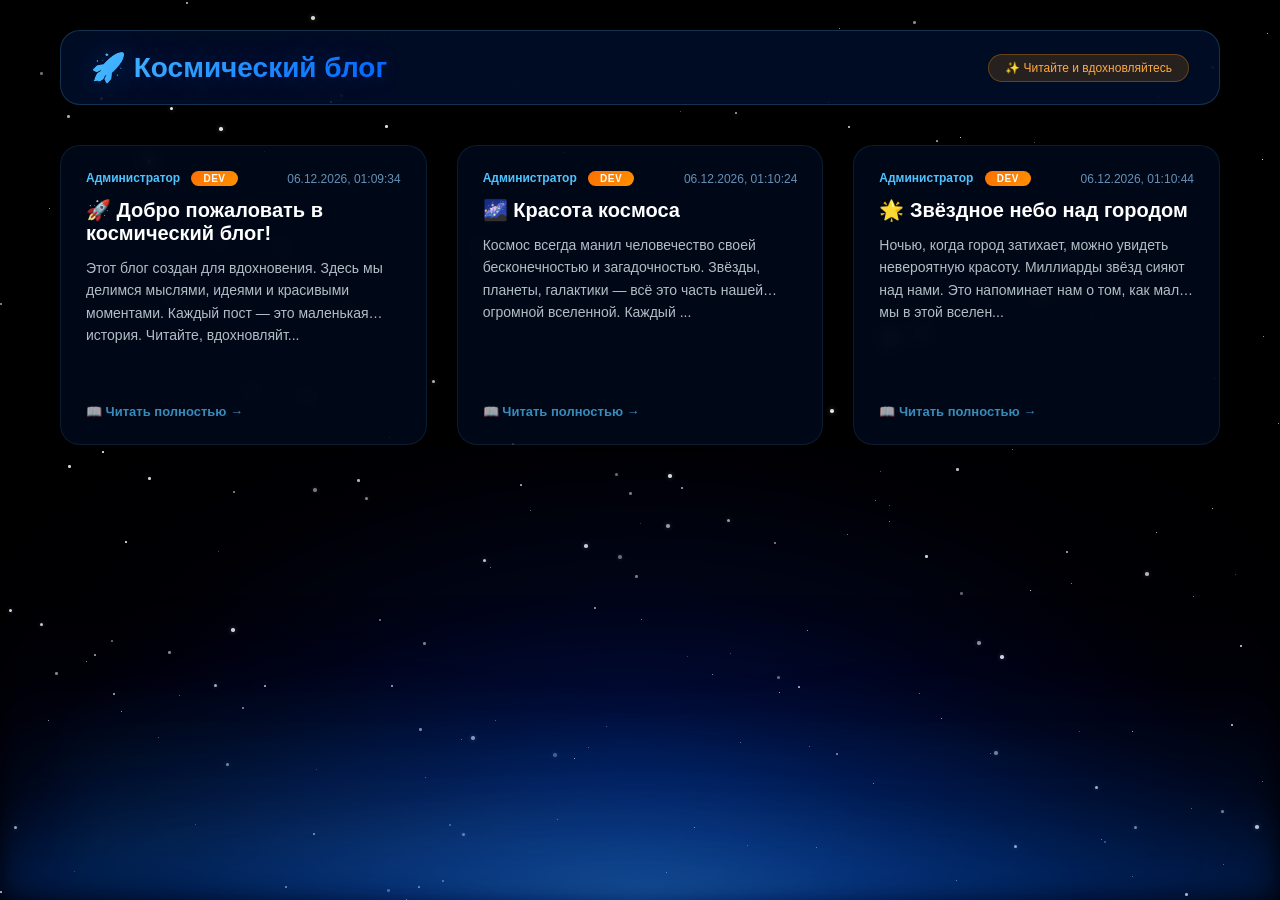
==== commit d6d9d3df: "Update index.html" ====
--- a/index.html
+++ b/index.html
@@ -1,297 +1,366 @@
 <!DOCTYPE html>
 <html lang="ru">
 <head>
-    <meta charset="UTF-8" />
-    <meta name="viewport" content="width=device-width, initial-scale=1.0" />
-    <title>Космический блог</title>
+    <meta charset="UTF-8">
+    <meta name="viewport" content="width=device-width, initial-scale=1.0">
+    <title>EchoTeam.INC</title>
     <style>
+        /* ============ ОБЩИЕ СТИЛИ ============ */
         * {
             margin: 0;
             padding: 0;
             box-sizing: border-box;
         }
 
+        html,
         body {
+            width: 100%;
             min-height: 100vh;
-            background: #050510;
+            overflow-x: hidden;
+            background: #000;
+            color: #fff;
             font-family: 'Segoe UI', Tahoma, Geneva, Verdana, sans-serif;
-            color: #fff;
-            overflow-x: hidden;
-        }
-
-        /* Космический фон */
-        .space-bg {
+        }
+
+        body {
+            overflow-y: auto;
+        }
+
+        .container {
+            position: relative;
+            width: 100%;
+            min-height: 100vh;
+            background: #000000;
+            overflow: hidden;
+        }
+
+        /* ============ ЗВЁЗДЫ ============ */
+        #stars {
             position: fixed;
             top: 0;
             left: 0;
             width: 100%;
             height: 100%;
-            background: radial-gradient(ellipse at 50% 50%, #0a0a2a 0%, #050510 60%, #000000 100%);
-            z-index: 0;
-        }
-
-        .stars-layer {
-            position: fixed;
-            top: 0;
-            left: 0;
-            width: 100%;
-            height: 100%;
             z-index: 1;
             pointer-events: none;
+            overflow: visible;
         }
 
         .star {
             position: absolute;
+            background: #ffffff;
             border-radius: 50%;
-            background: white;
-            animation: twinkle var(--duration) ease-in-out infinite alternate;
-        }
-
-        @keyframes twinkle {
-            0% { opacity: var(--min-opacity); transform: scale(0.8); }
-            100% { opacity: var(--max-opacity); transform: scale(1.2); }
-        }
-
-        .star-bright {
-            position: absolute;
-            border-radius: 50%;
-            background: white;
-            animation: twinkle-bright var(--duration) ease-in-out infinite alternate;
-        }
-
-        .star-bright::before,
-        .star-bright::after {
+            will-change: transform;
+            transition: none;
+        }
+
+        /* ============ ГРАДИЕНТЫ ============ */
+        .gradient {
+            position: fixed;
+            bottom: 0;
+            left: 0;
+            width: 100%;
+            height: 50%;
+            z-index: 2;
+            pointer-events: none;
+            opacity: 0.45;
+            background:
+                radial-gradient(ellipse at 50% 100%,
+                    rgba(0, 80, 255, 0.95) 0%,
+                    rgba(0, 60, 220, 0.8) 15%,
+                    rgba(0, 40, 180, 0.6) 30%,
+                    rgba(0, 25, 120, 0.4) 50%,
+                    rgba(0, 10, 60, 0.2) 70%,
+                    transparent 100%);
+        }
+
+        .gradient::before {
             content: '';
             position: absolute;
-            top: 50%;
-            left: 50%;
-            transform: translate(-50%, -50%);
-            border-radius: 50%;
-            background: radial-gradient(circle, rgba(255,255,255,0.2) 0%, transparent 70%);
-        }
-
-        .star-bright::before {
-            width: 300%;
-            height: 2px;
-            filter: blur(2px);
-        }
-
-        .star-bright::after {
-            width: 2px;
-            height: 300%;
-            filter: blur(2px);
-        }
-
-        @keyframes twinkle-bright {
-            0% { opacity: 0.5; transform: scale(0.9); filter: brightness(0.8); }
-            100% { opacity: 1; transform: scale(1.1); filter: brightness(1.3); }
-        }
-
-        .nebula {
+            bottom: 0;
+            left: 0;
+            width: 100%;
+            height: 40%;
+            background:
+                radial-gradient(ellipse at 50% 100%,
+                    rgba(80, 180, 255, 0.7) 0%,
+                    rgba(40, 140, 255, 0.4) 25%,
+                    rgba(0, 100, 255, 0.15) 50%,
+                    transparent 80%);
+            filter: blur(8px);
+        }
+
+        .gradient::after {
+            content: '';
+            position: absolute;
+            bottom: 5%;
+            left: 5%;
+            width: 90%;
+            height: 50%;
+            background:
+                radial-gradient(ellipse at 30% 100%,
+                    rgba(100, 200, 255, 0.25) 0%,
+                    rgba(50, 150, 255, 0.1) 40%,
+                    transparent 70%);
+            filter: blur(25px);
+        }
+
+        .gradient-glow {
             position: fixed;
-            border-radius: 50%;
-            filter: blur(100px);
-            opacity: 0.15;
-            z-index: 0;
+            bottom: 0;
+            left: 0;
+            width: 100%;
+            height: 35%;
+            z-index: 3;
             pointer-events: none;
-            animation: nebula-float 40s ease-in-out infinite alternate;
-        }
-
-        @keyframes nebula-float {
-            0% { transform: translate(0, 0) scale(1); }
-            100% { transform: translate(40px, -30px) scale(1.1); }
-        }
-
-        /* Контент */
+            opacity: 0.45;
+            background:
+                linear-gradient(to top,
+                    rgba(0, 100, 255, 0.5) 0%,
+                    rgba(0, 60, 200, 0.25) 30%,
+                    rgba(0, 30, 150, 0.1) 60%,
+                    transparent 100%);
+            filter: blur(15px);
+        }
+
+        .gradient-edge {
+            position: fixed;
+            bottom: 0;
+            left: 0;
+            width: 100%;
+            height: 40%;
+            z-index: 2;
+            pointer-events: none;
+            opacity: 0.45;
+            background:
+                radial-gradient(ellipse at 20% 100%,
+                    rgba(0, 150, 255, 0.15) 0%,
+                    transparent 50%),
+                radial-gradient(ellipse at 80% 100%,
+                    rgba(0, 150, 255, 0.15) 0%,
+                    transparent 50%);
+            filter: blur(30px);
+        }
+
+        /* ============ КОНТЕНТ ============ */
         .content {
             position: relative;
-            z-index: 2;
-            max-width: 1100px;
+            z-index: 10;
+            max-width: 1200px;
             margin: 0 auto;
-            padding: 30px 20px;
-            min-height: 100vh;
-        }
-
-        /* Шапка */
-        header {
+            padding: 30px 20px 100px;
+        }
+
+        /* ============ ШАПКА ============ */
+        .header {
             display: flex;
             justify-content: space-between;
             align-items: center;
-            padding: 20px 0 40px;
-            border-bottom: 1px solid rgba(100, 130, 255, 0.1);
+            padding: 20px 30px;
+            background: rgba(0, 20, 60, 0.6);
+            backdrop-filter: blur(10px);
+            border-radius: 20px;
+            border: 1px solid rgba(100, 200, 255, 0.2);
+            margin-bottom: 40px;
             flex-wrap: wrap;
             gap: 15px;
         }
 
-        .logo {
+        .header h1 {
             font-size: 28px;
-            font-weight: 700;
-            background: linear-gradient(135deg, #6a8cff, #4a5cff);
+            background: linear-gradient(135deg, #4fc3ff, #0066ff);
             -webkit-background-clip: text;
             -webkit-text-fill-color: transparent;
-            background-clip: text;
-            letter-spacing: 2px;
-        }
-
-        .logo span {
-            font-weight: 300;
-            background: none;
-            -webkit-text-fill-color: rgba(255,255,255,0.3);
-        }
-
-        nav {
+            text-shadow: 0 0 30px rgba(0, 100, 255, 0.3);
+        }
+
+        .header-right {
             display: flex;
-            gap: 25px;
+            gap: 12px;
             align-items: center;
-        }
-
-        nav a {
-            color: rgba(255,255,255,0.6);
-            text-decoration: none;
-            font-size: 15px;
+            flex-wrap: wrap;
+        }
+
+        .header-right .badge {
+            padding: 6px 16px;
+            background: rgba(255, 145, 0, 0.15);
+            border: 1px solid rgba(255, 145, 0, 0.3);
+            border-radius: 20px;
+            font-size: 12px;
+            color: #ffab40;
+        }
+
+        /* ============ ПОСТЫ ============ */
+        .posts-grid {
+            display: grid;
+            grid-template-columns: repeat(auto-fill, minmax(340px, 1fr));
+            gap: 30px;
+            margin-top: 10px;
+        }
+
+        @media (min-width: 1600px) {
+            .posts-grid {
+                grid-template-columns: repeat(3, 1fr);
+            }
+        }
+
+        @media (max-width: 1100px) {
+            .posts-grid {
+                grid-template-columns: repeat(2, 1fr);
+            }
+        }
+
+        @media (max-width: 700px) {
+            .posts-grid {
+                grid-template-columns: 1fr;
+            }
+        }
+
+        .post-card {
+            background: rgba(0, 20, 60, 0.4);
+            backdrop-filter: blur(10px);
+            border: 1px solid rgba(100, 200, 255, 0.1);
+            border-radius: 20px;
+            padding: 25px;
             transition: all 0.3s ease;
-            padding: 8px 0;
-            border-bottom: 2px solid transparent;
-        }
-
-        nav a:hover {
-            color: #fff;
-            border-bottom-color: #4a5cff;
-        }
-
-        nav a.active {
-            color: #fff;
-            border-bottom-color: #4a5cff;
-        }
-
-        .create-btn {
-            background: linear-gradient(135deg, #4a5cff, #6a3cff);
-            color: #fff !important;
-            padding: 10px 24px !important;
-            border-radius: 25px;
-            border-bottom: none !important;
+            cursor: pointer;
+            position: relative;
+            overflow: hidden;
+            display: flex;
+            flex-direction: column;
+            height: 100%;
+            min-height: 300px;
+        }
+
+        .post-card:hover {
+            transform: translateY(-5px);
+            border-color: rgba(100, 200, 255, 0.3);
+            box-shadow: 0 10px 40px rgba(0, 100, 255, 0.15);
+        }
+
+        .post-card .post-meta {
+            display: flex;
+            justify-content: space-between;
+            align-items: center;
+            margin-bottom: 12px;
+            font-size: 12px;
+            color: #90caf9;
+            flex-shrink: 0;
+        }
+
+        .post-card .post-author {
             font-weight: 600;
-            transition: all 0.3s ease;
-        }
-
-        .create-btn:hover {
-            transform: translateY(-2px);
-            box-shadow: 0 8px 30px rgba(74, 92, 255, 0.3);
-            border-bottom: none !important;
-        }
-
-        /* Сетка блогов */
-        .blog-grid {
-            display: grid;
-            grid-template-columns: repeat(auto-fill, minmax(320px, 1fr));
-            gap: 30px;
-            padding: 40px 0;
-        }
-
-        .blog-card {
-            background: rgba(255,255,255,0.03);
-            backdrop-filter: blur(10px);
-            border-radius: 16px;
-            padding: 25px;
-            border: 1px solid rgba(100, 130, 255, 0.08);
-            transition: all 0.4s ease;
-            cursor: pointer;
-        }
-
-        .blog-card:hover {
-            transform: translateY(-6px);
-            border-color: rgba(100, 130, 255, 0.25);
-            box-shadow: 0 12px 40px rgba(0, 0, 0, 0.4), 0 0 60px rgba(74, 92, 255, 0.05);
-            background: rgba(255,255,255,0.06);
-        }
-
-        .blog-card .date {
-            font-size: 12px;
-            color: rgba(255,255,255,0.3);
-            text-transform: uppercase;
-            letter-spacing: 1px;
-            margin-bottom: 10px;
-        }
-
-        .blog-card h3 {
+            color: #4fc3ff;
+        }
+
+        .post-card .post-date {
+            opacity: 0.7;
+        }
+
+        .post-card h3 {
             font-size: 20px;
             margin-bottom: 12px;
-            line-height: 1.3;
             color: #fff;
-        }
-
-        .blog-card .excerpt {
-            color: rgba(255,255,255,0.6);
+            flex-shrink: 0;
+        }
+
+        .post-card .post-content-preview {
+            color: #b0bec5;
+            line-height: 1.6;
             font-size: 14px;
-            line-height: 1.7;
             margin-bottom: 15px;
-        }
-
-        .blog-card .tags {
-            display: flex;
-            gap: 8px;
-            flex-wrap: wrap;
-        }
-
-        .blog-card .tag {
-            background: rgba(74, 92, 255, 0.15);
-            color: #8a9cff;
-            padding: 4px 14px;
-            border-radius: 20px;
-            font-size: 12px;
-            font-weight: 500;
-        }
-
-        .blog-card .author {
-            display: flex;
-            align-items: center;
-            gap: 10px;
-            margin-top: 18px;
-            padding-top: 15px;
-            border-top: 1px solid rgba(255,255,255,0.05);
-        }
-
-        .blog-card .avatar {
-            width: 32px;
-            height: 32px;
-            border-radius: 50%;
-            background: linear-gradient(135deg, #4a5cff, #6a3cff);
+            display: -webkit-box;
+            -webkit-line-clamp: 3;
+            -webkit-box-orient: vertical;
+            overflow: hidden;
+            text-overflow: ellipsis;
+            flex-grow: 1;
+        }
+
+        .post-card .post-image-wrapper {
+            width: 100%;
+            height: 200px;
+            border-radius: 12px;
+            margin-bottom: 15px;
+            overflow: hidden;
+            background: rgba(255, 255, 255, 0.03);
+            flex-shrink: 0;
+            position: relative;
+        }
+
+        .post-card .post-image-wrapper img {
+            width: 100%;
+            height: 100%;
+            object-fit: cover;
+            transition: transform 0.3s ease;
+        }
+
+        .post-card:hover .post-image-wrapper img {
+            transform: scale(1.03);
+        }
+
+        .post-card .post-image-placeholder {
+            width: 100%;
+            height: 200px;
+            border-radius: 12px;
+            margin-bottom: 15px;
+            background: linear-gradient(135deg, rgba(0, 80, 255, 0.1), rgba(0, 40, 180, 0.05));
             display: flex;
             align-items: center;
             justify-content: center;
-            font-size: 14px;
+            color: rgba(255, 255, 255, 0.1);
+            font-size: 48px;
+            flex-shrink: 0;
+        }
+
+        .post-card .read-more {
+            color: #4fc3ff;
+            font-size: 13px;
             font-weight: 600;
-        }
-
-        .blog-card .author-name {
-            font-size: 14px;
-            color: rgba(255,255,255,0.7);
-        }
-
-        /* Секция "Нет постов" */
-        .empty-state {
+            opacity: 0.7;
+            transition: opacity 0.3s;
+            flex-shrink: 0;
+            margin-top: auto;
+        }
+
+        .post-card:hover .read-more {
+            opacity: 1;
+        }
+
+        .post-card .dev-badge {
+            display: inline-block;
+            padding: 2px 12px;
+            background: linear-gradient(135deg, #ff6f00, #ff9100);
+            border-radius: 12px;
+            font-size: 10px;
+            font-weight: 700;
+            color: #fff;
+            text-transform: uppercase;
+            letter-spacing: 0.5px;
+            margin-left: 8px;
+        }
+
+        .empty-posts {
             text-align: center;
-            padding: 80px 20px;
-            color: rgba(255,255,255,0.3);
-        }
-
-        .empty-state .icon {
-            font-size: 64px;
-            margin-bottom: 20px;
-            opacity: 0.5;
-        }
-
-        .empty-state h2 {
-            font-size: 24px;
-            margin-bottom: 10px;
-            color: rgba(255,255,255,0.5);
-        }
-
-        .empty-state p {
-            font-size: 16px;
-        }
-
-        /* Модальное окно создания блога */
+            padding: 60px 20px;
+            color: #90caf9;
+            grid-column: 1 / -1;
+        }
+
+        .empty-posts p {
+            font-size: 18px;
+            opacity: 0.7;
+        }
+
+        .loading {
+            text-align: center;
+            padding: 40px;
+            color: #4fc3ff;
+            font-size: 18px;
+            grid-column: 1 / -1;
+        }
+
+        /* ============ МОДАЛЬНОЕ ОКНО ============ */
         .modal-overlay {
             display: none;
             position: fixed;
@@ -299,363 +368,533 @@
             left: 0;
             width: 100%;
             height: 100%;
-            background: rgba(0,0,0,0.7);
-            backdrop-filter: blur(10px);
-            z-index: 100;
+            background: rgba(0, 0, 0, 0.85);
+            backdrop-filter: blur(15px);
+            z-index: 1000;
+            justify-content: center;
+            align-items: center;
+            padding: 30px;
+            animation: fadeIn 0.3s ease;
+            overflow-y: auto;
+        }
+
+        .modal-overlay.active {
+            display: flex;
+        }
+
+        @keyframes fadeIn {
+            from {
+                opacity: 0;
+                transform: scale(0.95);
+            }
+            to {
+                opacity: 1;
+                transform: scale(1);
+            }
+        }
+
+        .modal-content {
+            background: linear-gradient(145deg, #0a1a3a, #06102a);
+            border-radius: 24px;
+            max-width: 800px;
+            width: 100%;
+            max-height: 90vh;
+            overflow-y: auto;
+            padding: 40px;
+            border: 1px solid rgba(100, 200, 255, 0.2);
+            box-shadow: 0 30px 80px rgba(0, 0, 0, 0.9);
+            position: relative;
+        }
+
+        .modal-content::-webkit-scrollbar {
+            width: 4px;
+        }
+
+        .modal-content::-webkit-scrollbar-track {
+            background: rgba(255, 255, 255, 0.05);
+            border-radius: 4px;
+        }
+
+        .modal-content::-webkit-scrollbar-thumb {
+            background: rgba(79, 195, 255, 0.3);
+            border-radius: 4px;
+        }
+
+        .modal-close {
+            position: sticky;
+            top: 0;
+            float: right;
+            background: rgba(255, 255, 255, 0.05);
+            border: 1px solid rgba(255, 255, 255, 0.1);
+            color: #fff;
+            width: 40px;
+            height: 40px;
+            border-radius: 50%;
+            font-size: 24px;
+            cursor: pointer;
+            transition: all 0.3s;
+            display: flex;
             align-items: center;
             justify-content: center;
-            padding: 20px;
-        }
-
-        .modal-overlay.active {
+            z-index: 10;
+            margin-left: auto;
+            margin-bottom: 10px;
+        }
+
+        .modal-close:hover {
+            background: rgba(255, 23, 68, 0.2);
+            border-color: #ff1744;
+            transform: rotate(90deg);
+        }
+
+        .modal-content .post-meta {
             display: flex;
-        }
-
-        .modal {
-            background: rgba(10, 10, 35, 0.95);
-            border-radius: 20px;
-            padding: 40px;
-            max-width: 550px;
-            width: 100%;
-            border: 1px solid rgba(100, 130, 255, 0.15);
-            box-shadow: 0 20px 60px rgba(0,0,0,0.8);
-            animation: modalIn 0.3s ease;
-        }
-
-        @keyframes modalIn {
-            0% { opacity: 0; transform: scale(0.95) translateY(20px); }
-            100% { opacity: 1; transform: scale(1) translateY(0); }
-        }
-
-        .modal h2 {
-            font-size: 24px;
-            margin-bottom: 8px;
-        }
-
-        .modal .sub {
-            color: rgba(255,255,255,0.4);
-            font-size: 14px;
-            margin-bottom: 25px;
-        }
-
-        .modal .form-group {
-            margin-bottom: 18px;
-        }
-
-        .modal .form-group label {
+            justify-content: space-between;
+            align-items: center;
+            margin-bottom: 15px;
+            font-size: 13px;
+            color: #90caf9;
+            clear: both;
+        }
+
+        .modal-content .post-author {
+            font-weight: 600;
+            color: #4fc3ff;
+        }
+
+        .modal-content .post-date {
+            opacity: 0.7;
+        }
+
+        .modal-content h2 {
+            font-size: 28px;
+            margin-bottom: 20px;
+            color: #fff;
+            line-height: 1.3;
+        }
+
+        .modal-content .post-full-content {
+            color: #b0bec5;
+            line-height: 1.8;
+            font-size: 16px;
+            white-space: pre-wrap;
+            word-wrap: break-word;
+        }
+
+        .modal-content .post-full-content .modal-image-wrapper {
+            width: 100%;
+            margin: 15px 0;
+            border-radius: 12px;
+            overflow: hidden;
+            background: rgba(0, 0, 0, 0.3);
+            text-align: center;
+        }
+
+        .modal-content .post-full-content .modal-image-wrapper img {
+            width: 100%;
+            max-height: 500px;
+            object-fit: contain;
+            border-radius: 12px;
             display: block;
-            color: rgba(255,255,255,0.7);
-            font-size: 13px;
-            margin-bottom: 5px;
-            font-weight: 500;
-        }
-
-        .modal .form-group input,
-        .modal .form-group textarea,
-        .modal .form-group select {
-            width: 100%;
-            padding: 12px 15px;
-            border-radius: 10px;
-            border: 1px solid rgba(100, 130, 255, 0.15);
-            background: rgba(255,255,255,0.05);
+        }
+
+        .modal-content .dev-badge {
+            display: inline-block;
+            padding: 2px 12px;
+            background: linear-gradient(135deg, #ff6f00, #ff9100);
+            border-radius: 12px;
+            font-size: 10px;
+            font-weight: 700;
             color: #fff;
-            font-size: 14px;
-            transition: all 0.3s ease;
-            outline: none;
-            font-family: inherit;
-        }
-
-        .modal .form-group textarea {
-            min-height: 120px;
-            resize: vertical;
-        }
-
-        .modal .form-group input:focus,
-        .modal .form-group textarea:focus,
-        .modal .form-group select:focus {
-            border-color: #4a5cff;
-            background: rgba(255,255,255,0.08);
-            box-shadow: 0 0 20px rgba(74, 92, 255, 0.1);
-        }
-
-        .modal .form-group select option {
-            background: #1a1a3a;
-        }
-
-        .modal .btn-row {
-            display: flex;
-            gap: 12px;
-            margin-top: 10px;
-        }
-
-        .modal .btn-row button {
-            flex: 1;
-            padding: 12px;
-            border: none;
-            border-radius: 10px;
-            font-size: 15px;
-            font-weight: 600;
-            cursor: pointer;
-            transition: all 0.3s ease;
-        }
-
-        .modal .btn-submit {
-            background: linear-gradient(135deg, #4a5cff, #6a3cff);
-            color: #fff;
-        }
-
-        .modal .btn-submit:hover {
-            transform: translateY(-2px);
-            box-shadow: 0 8px 30px rgba(74, 92, 255, 0.3);
-        }
-
-        .modal .btn-cancel {
-            background: rgba(255,255,255,0.05);
-            color: rgba(255,255,255,0.6);
-        }
-
-        .modal .btn-cancel:hover {
-            background: rgba(255,255,255,0.1);
-        }
-
-        /* Адаптив */
+            text-transform: uppercase;
+            letter-spacing: 0.5px;
+            margin-left: 8px;
+        }
+
+        /* ============ СКРОЛЛБАР ============ */
+        ::-webkit-scrollbar {
+            width: 8px;
+        }
+
+        ::-webkit-scrollbar-track {
+            background: rgba(255, 255, 255, 0.03);
+            border-radius: 4px;
+        }
+
+        ::-webkit-scrollbar-thumb {
+            background: linear-gradient(180deg, rgba(79, 195, 255, 0.3), rgba(0, 100, 255, 0.2));
+            border-radius: 4px;
+            transition: all 0.3s;
+        }
+
+        ::-webkit-scrollbar-thumb:hover {
+            background: linear-gradient(180deg, rgba(79, 195, 255, 0.5), rgba(0, 100, 255, 0.3));
+        }
+
+        /* ============ АДАПТИВНОСТЬ ============ */
         @media (max-width: 768px) {
-            header {
+            .header {
                 flex-direction: column;
                 align-items: stretch;
-                gap: 15px;
-            }
-
-            nav {
-                flex-wrap: wrap;
+                text-align: center;
+            }
+
+            .header-right {
                 justify-content: center;
             }
 
-            .blog-grid {
+            .posts-grid {
                 grid-template-columns: 1fr;
-            }
-
-            .modal {
+                gap: 20px;
+            }
+
+            .modal-content {
                 padding: 25px;
+                margin: 10px;
+                max-height: 95vh;
+            }
+
+            .modal-content h2 {
+                font-size: 22px;
+            }
+
+            .modal-close {
+                top: 10px;
+                right: 15px;
+                width: 35px;
+                height: 35px;
+                font-size: 20px;
+                float: none;
+                margin: 0 0 10px auto;
+            }
+
+            .post-card .post-image-wrapper {
+                height: 180px;
+            }
+
+            .post-card .post-image-placeholder {
+                height: 180px;
+                font-size: 36px;
+            }
+
+            .modal-content .post-full-content .modal-image-wrapper img {
+                max-height: 300px;
+            }
+        }
+
+        @media (min-width: 1400px) {
+            .gradient {
+                height: 40%;
             }
         }
     </style>
 </head>
 <body>
-
-    <!-- Космический фон -->
-    <div class="space-bg"></div>
-
-    <!-- Туманности -->
-    <div class="nebula" style="width: 600px; height: 500px; background: radial-gradient(circle, #1a2a6a, transparent); top: 5%; left: -10%;"></div>
-    <div class="nebula" style="width: 500px; height: 400px; background: radial-gradient(circle, #2a1a5a, transparent); bottom: 10%; right: -5%; animation-delay: -15s;"></div>
-    <div class="nebula" style="width: 400px; height: 400px; background: radial-gradient(circle, #1a3a5a, transparent); top: 40%; left: 50%; animation-delay: -25s;"></div>
-
-    <!-- Звёзды -->
-    <div class="stars-layer" id="starsLayer"></div>
-
-    <!-- Контент -->
-    <div class="content">
-        <header>
-            <div class="logo">✦ космос<span>блог</span></div>
-            <nav>
-                <a href="#" class="active">Все статьи</a>
-                <a href="#">Популярное</a>
-                <a href="#">О проекте</a>
-                <a href="#" class="create-btn" id="openModalBtn">+ Создать пост</a>
-            </nav>
-        </header>
-
-        <div class="blog-grid" id="blogGrid">
-            <!-- Посты будут добавляться сюда -->
+    <div class="container">
+        <!-- ЗВЁЗДЫ -->
+        <div id="stars"></div>
+        <div class="gradient"></div>
+        <div class="gradient-glow"></div>
+        <div class="gradient-edge"></div>
+
+        <!-- КОНТЕНТ -->
+        <div class="content">
+            <!-- ШАПКА -->
+            <header class="header">
+                <h1>🚀 Космический блог</h1>
+                <div class="header-right">
+                    <span class="badge">✨ Читайте и вдохновляйтесь</span>
+                </div>
+            </header>
+
+            <!-- ПОСТЫ -->
+            <div id="postsContainer">
+                <div class="posts-grid" id="postsGrid">
+                    <div class="loading">⏳ Загрузка...</div>
+                </div>
+            </div>
         </div>
     </div>
 
-    <!-- Модальное окно -->
-    <div class="modal-overlay" id="modalOverlay">
-        <div class="modal">
-            <h2>🚀 Новый пост</h2>
-            <p class="sub">Расскажите миру о космосе</p>
-
-            <form id="postForm">
-                <div class="form-group">
-                    <label>Заголовок</label>
-                    <input type="text" id="postTitle" placeholder="Например: Как устроена Вселенная" required />
+    <!-- МОДАЛЬНОЕ ОКНО -->
+    <div class="modal-overlay" id="postModal">
+        <div class="modal-content">
+            <button class="modal-close" id="closeModal">✕</button>
+            <div id="modalBody">
+                <div class="post-meta">
+                    <span class="post-author" id="modalAuthor">Автор</span>
+                    <span class="post-date" id="modalDate">Дата</span>
                 </div>
-
-                <div class="form-group">
-                    <label>Текст</label>
-                    <textarea id="postContent" placeholder="Поделитесь своими мыслями..." required></textarea>
-                </div>
-
-                <div class="form-group">
-                    <label>Теги</label>
-                    <input type="text" id="postTags" placeholder="через запятую: космос, звёзды, наука" />
-                </div>
-
-                <div class="form-group">
-                    <label>Автор</label>
-                    <input type="text" id="postAuthor" placeholder="Ваше имя" value="Космический странник" />
-                </div>
-
-                <div class="btn-row">
-                    <button type="button" class="btn-cancel" id="closeModalBtn">Отмена</button>
-                    <button type="submit" class="btn-submit">✨ Опубликовать</button>
-                </div>
-            </form>
+                <h2 id="modalTitle">Заголовок</h2>
+                <div class="post-full-content" id="modalContent">Содержание</div>
+            </div>
         </div>
     </div>
 
     <script>
-        // ===== ЗВЁЗДЫ =====
+        // ============ ЗВЁЗДЫ ============
         (function() {
-            const layer = document.getElementById('starsLayer');
-            const count = 600;
-
-            for (let i = 0; i < count; i++) {
-                const star = document.createElement('div');
-                star.className = 'star';
-                const size = Math.random() * 2.5 + 0.5;
-                star.style.width = size + 'px';
-                star.style.height = size + 'px';
-                star.style.left = Math.random() * 100 + '%';
-                star.style.top = Math.random() * 100 + '%';
-                star.style.background = `rgba(255,255,255,${Math.random() * 0.5 + 0.3})`;
-                star.style.setProperty('--duration', (Math.random() * 5 + 2) + 's');
-                star.style.setProperty('--min-opacity', Math.random() * 0.2 + 0.05);
-                star.style.setProperty('--max-opacity', Math.random() * 0.5 + 0.3);
-                star.style.animationDelay = Math.random() * 6 + 's';
-                layer.appendChild(star);
-            }
-
-            // Яркие звёзды
-            for (let i = 0; i < 20; i++) {
-                const star = document.createElement('div');
-                star.className = 'star-bright';
-                const size = Math.random() * 3 + 2;
-                star.style.width = size + 'px';
-                star.style.height = size + 'px';
-                star.style.left = Math.random() * 100 + '%';
-                star.style.top = Math.random() * 100 + '%';
-                star.style.background = `rgba(200,220,255,${Math.random() * 0.4 + 0.6})`;
-                star.style.boxShadow = `0 0 ${size * 4}px rgba(150,180,255,0.3)`;
-                star.style.setProperty('--duration', (Math.random() * 4 + 2) + 's');
-                star.style.animationDelay = Math.random() * 5 + 's';
-                layer.appendChild(star);
-            }
+            const starsContainer = document.getElementById('stars');
+            const STAR_COUNT = 300;
+            const sizes = [0.5, 0.7, 0.9, 1.1, 1.4, 1.7, 2.0, 2.5, 3.0, 3.5];
+            let stars = [];
+
+            function moveStar(star) {
+                const speed = star.dataset.speed || (1 + Math.random() * 2);
+                let newLeft = parseFloat(star.style.left) - speed * 0.05;
+
+                if (newLeft < -20) {
+                    newLeft = 100 + Math.random() * 30;
+                    star.style.top = Math.random() * 100 + '%';
+                    const size = sizes[Math.floor(Math.random() * sizes.length)];
+                    star.style.width = size + 'px';
+                    star.style.height = size + 'px';
+                    const opacity = 0.4 + Math.random() * 0.6;
+                    star.style.opacity = opacity;
+                    if (size > 2.5) {
+                        star.style.boxShadow = '0 0 5px rgba(255,255,255,0.4)';
+                    } else {
+                        star.style.boxShadow = 'none';
+                    }
+                    star.dataset.speed = 1 + Math.random() * 2.5;
+                }
+
+                star.style.left = newLeft + '%';
+                requestAnimationFrame(() => moveStar(star));
+            }
+
+            function createInitialStars() {
+                for (let i = 0; i < STAR_COUNT; i++) {
+                    const star = document.createElement('div');
+                    star.className = 'star';
+                    const size = sizes[Math.floor(Math.random() * sizes.length)];
+                    star.style.width = size + 'px';
+                    star.style.height = size + 'px';
+                    const left = (i / STAR_COUNT) * 130 - 20;
+                    star.style.left = left + '%';
+                    star.style.top = Math.random() * 100 + '%';
+                    const opacity = 0.4 + Math.random() * 0.6;
+                    star.style.opacity = opacity;
+                    star.dataset.speed = 1 + Math.random() * 2.5;
+                    if (size > 2.5) {
+                        star.style.boxShadow = '0 0 5px rgba(255,255,255,0.4)';
+                    }
+                    starsContainer.appendChild(star);
+                    stars.push(star);
+                }
+            }
+
+            createInitialStars();
+            stars.forEach(star => moveStar(star));
         })();
 
-        // ===== БЛОГ =====
-        const posts = JSON.parse(localStorage.getItem('cosmicPosts')) || [];
-
-        // Сохраняем посты
-        function savePosts() {
-            localStorage.setItem('cosmicPosts', JSON.stringify(posts));
-        }
-
-        // Рендерим посты
+        // ============ ПОСТЫ ============
+        let posts = [];
+
+        // Функция для обработки текста с тегами !image:(имя_фото)
+        function parseContent(content, isModal = false) {
+            if (!content) return 'Нет содержимого';
+
+            // Разбиваем текст на части по тегу !image:(...)
+            const parts = content.split(/!image:\(([^)]+)\)/);
+
+            let result = '';
+            let hasImage = false;
+
+            for (let i = 0; i < parts.length; i++) {
+                // Чётные индексы - текст, нечётные - имя картинки
+                if (i % 2 === 0) {
+                    // Текстовая часть
+                    const text = parts[i].trim();
+                    if (text) {
+                        result += `<span>${text}</span>`;
+                    }
+                } else {
+                    // Имя картинки
+                    const imageName = parts[i].trim();
+                    if (imageName) {
+                        hasImage = true;
+                        // Проверяем расширение
+                        const ext = imageName.split('.').pop().toLowerCase();
+                        const validExts = ['jpg', 'jpeg', 'png', 'gif', 'webp', 'svg', 'bmp', 'ico'];
+                        const imagePath = validExts.includes(ext) ?
+                            `images/${imageName}` :
+                            `images/${imageName}.jpg`;
+
+                        if (isModal) {
+                            // Для модального окна - большая картинка
+                            result += `
+                                <div class="modal-image-wrapper">
+                                    <img src="${imagePath}" alt="${imageName}" 
+                                         onerror="this.parentElement.innerHTML='<span style=\\'color:#ff6b6b;\\'>⚠️ Картинка не найдена: ${imageName}</span>'">
+                                </div>
+                            `;
+                        } else {
+                            // Для превью - маленькая картинка
+                            result += `
+                                <div style="margin: 10px 0;">
+                                    <img src="${imagePath}" alt="${imageName}" 
+                                         style="width:100%; max-height:300px; object-fit:cover; border-radius:12px;"
+                                         onerror="this.style.display='none'">
+                                </div>
+                            `;
+                        }
+                    }
+                }
+            }
+
+            return result;
+        }
+
+        // Функция для получения текста без картинок (для превью)
+        function getPlainText(content) {
+            if (!content) return '';
+            return content.replace(/!image:\([^)]+\)/g, '').trim();
+        }
+
+        // Функция для получения первой картинки (для превью в карточке)
+        function getFirstImage(content) {
+            if (!content) return null;
+            const match = content.match(/!image:\(([^)]+)\)/);
+            if (match) {
+                const imageName = match[1].trim();
+                const ext = imageName.split('.').pop().toLowerCase();
+                const validExts = ['jpg', 'jpeg', 'png', 'gif', 'webp', 'svg', 'bmp', 'ico'];
+                return validExts.includes(ext) ? `images/${imageName}` : `images/${imageName}.jpg`;
+            }
+            return null;
+        }
+
+        async function loadPosts() {
+            try {
+                const response = await fetch('/posts.json?' + Date.now());
+                if (!response.ok) throw new Error('Файл не найден');
+                const data = await response.json();
+                posts = data;
+                renderPosts();
+                return true;
+            } catch (error) {
+                // ДЕМО-ПОСТЫ
+                posts = [{
+                    id: Date.now() - 100000,
+                    title: '🚀 Добро пожаловать в космический блог!',
+                    content: 'Этот блог создан для вдохновения.\n\n!image:(welcome)\n\nЗдесь мы делимся мыслями, идеями и красивыми моментами. Каждый пост — это маленькая история. Читайте, вдохновляйтесь и наслаждайтесь!',
+                    author: 'Администратор',
+                    date: new Date(Date.now() - 100000).toLocaleString('ru-RU'),
+                    isDev: true
+                }, {
+                    id: Date.now() - 50000,
+                    title: '🌌 Красота космоса',
+                    content: 'Космос всегда манил человечество своей бесконечностью и загадочностью.\n\n!image:(cosmos)\n\nЗвёзды, планеты, галактики — всё это часть нашей огромной вселенной. Каждый раз, глядя на ночное небо, мы чувствуем себя частью чего-то большего.',
+                    author: 'Администратор',
+                    date: new Date(Date.now() - 50000).toLocaleString('ru-RU'),
+                    isDev: true
+                }, {
+                    id: Date.now() - 30000,
+                    title: '🌟 Звёздное небо над городом',
+                    content: 'Ночью, когда город затихает, можно увидеть невероятную красоту.\n\n!image:(stars-city)\n\nМиллиарды звёзд сияют над нами. Это напоминает нам о том, как малы мы в этой вселенной.',
+                    author: 'Администратор',
+                    date: new Date(Date.now() - 30000).toLocaleString('ru-RU'),
+                    isDev: true
+                }];
+                renderPosts();
+                return false;
+            }
+        }
+
         function renderPosts() {
-            const grid = document.getElementById('blogGrid');
-            
-            if (posts.length === 0) {
+            const grid = document.getElementById('postsGrid');
+            if (!grid) return;
+
+            if (!posts || posts.length === 0) {
                 grid.innerHTML = `
-                    <div style="grid-column: 1/-1;">
-                        <div class="empty-state">
-                            <div class="icon">🌌</div>
-                            <h2>Пока нет постов</h2>
-                            <p>Нажмите «Создать пост» и станьте первым автором</p>
-                        </div>
+                    <div class="empty-posts">
+                        <p>📭 Пока нет постов</p>
                     </div>
                 `;
                 return;
             }
 
-            grid.innerHTML = posts.map((post, index) => `
-                <div class="blog-card">
-                    <div class="date">${post.date}</div>
-                    <h3>${post.title}</h3>
-                    <div class="excerpt">${post.content.length > 120 ? post.content.slice(0, 120) + '...' : post.content}</div>
-                    <div class="tags">
-                        ${post.tags.map(tag => `<span class="tag">#${tag.trim()}</span>`).join('')}
+            grid.innerHTML = posts.map(post => {
+                const firstImage = getFirstImage(post.content);
+                const plainText = getPlainText(post.content);
+                const previewText = plainText.substring(0, 150) + (plainText.length > 150 ? '...' : '');
+
+                return `
+                    <div class="post-card" onclick="openPost(${post.id})">
+                        <div class="post-meta">
+                            <span class="post-author">${post.author || 'Аноним'} ${post.isDev ? '<span class="dev-badge">DEV</span>' : ''}</span>
+                            <span class="post-date">${post.date || 'Дата не указана'}</span>
+                        </div>
+                        ${firstImage ? `
+                            <div class="post-image-wrapper">
+                                <img src="${firstImage}" alt="${post.title}" loading="lazy" onerror="this.parentElement.style.display='none'">
+                            </div>
+                        ` : `
+                            <div class="post-image-placeholder">🌠</div>
+                        `}
+                        <h3>${post.title || 'Без заголовка'}</h3>
+                        <div class="post-content-preview">${previewText || 'Нет содержимого'}</div>
+                        <div class="read-more">📖 Читать полностью →</div>
                     </div>
-                    <div class="author">
-                        <div class="avatar">${post.author.charAt(0).toUpperCase()}</div>
-                        <span class="author-name">${post.author}</span>
-                    </div>
-                </div>
-            `).join('');
-        }
-
-        // Добавляем пост
-        function addPost(title, content, tags, author) {
-            const now = new Date();
-            const date = now.toLocaleDateString('ru-RU', { day: 'numeric', month: 'long', year: 'numeric' });
-            
-            posts.unshift({
-                id: Date.now(),
-                title: title.trim(),
-                content: content.trim(),
-                tags: tags.split(',').map(t => t.trim()).filter(t => t),
-                author: author.trim() || 'Космический странник',
-                date: date,
-                createdAt: now.toISOString()
-            });
-            
-            savePosts();
-            renderPosts();
-        }
-
-        // ===== МОДАЛКА =====
-        const modal = document.getElementById('modalOverlay');
-        const openBtn = document.getElementById('openModalBtn');
-        const closeBtn = document.getElementById('closeModalBtn');
-        const form = document.getElementById('postForm');
-
-        openBtn.addEventListener('click', (e) => {
-            e.preventDefault();
+                `;
+            }).join('');
+        }
+
+        // ============ МОДАЛЬНОЕ ОКНО ============
+        function openPost(id) {
+            const post = posts.find(p => p.id === id);
+            if (!post) return;
+
+            const modal = document.getElementById('postModal');
+            document.getElementById('modalAuthor').textContent = post.author || 'Аноним';
+            document.getElementById('modalDate').textContent = post.date || 'Дата не указана';
+            document.getElementById('modalTitle').textContent = post.title || 'Без заголовка';
+
+            // Обрабатываем контент с картинками (для модалки)
+            const parsedContent = parseContent(post.content || 'Нет содержимого', true);
+            document.getElementById('modalContent').innerHTML = parsedContent;
+
             modal.classList.add('active');
             document.body.style.overflow = 'hidden';
+        }
+
+        function closeModal() {
+            document.getElementById('postModal').classList.remove('active');
+            document.body.style.overflow = '';
+        }
+
+        // Закрытие по клику вне контента
+        document.getElementById('postModal').addEventListener('click', function(e) {
+            if (e.target === this) {
+                closeModal();
+            }
         });
 
-        closeBtn.addEventListener('click', () => {
-            modal.classList.remove('active');
-            document.body.style.overflow = '';
-            form.reset();
+        // Закрытие по ESC
+        document.addEventListener('keydown', function(e) {
+            if (e.key === 'Escape') {
+                closeModal();
+            }
         });
 
-        modal.addEventListener('click', (e) => {
-            if (e.target === modal) {
-                modal.classList.remove('active');
-                document.body.style.overflow = '';
-                form.reset();
-            }
-        });
-
-        form.addEventListener('submit', (e) => {
-            e.preventDefault();
-            
-            const title = document.getElementById('postTitle').value;
-            const content = document.getElementById('postContent').value;
-            const tags = document.getElementById('postTags').value || 'космос';
-            const author = document.getElementById('postAuthor').value;
-
-            if (!title.trim() || !content.trim()) {
-                alert('Заполните заголовок и текст поста');
-                return;
-            }
-
-            addPost(title, content, tags, author);
-            modal.classList.remove('active');
-            document.body.style.overflow = '';
-            form.reset();
-        });
-
-        // ===== ЗАГРУЗКА =====
-        renderPosts();
-
-        console.log('🌌 Космический блог загружен');
-        console.log(`📝 Постов: ${posts.length}`);
+        document.getElementById('closeModal').addEventListener('click', closeModal);
+
+        // ============ ЗАПУСК ============
+        async function init() {
+            await loadPosts();
+
+            // Автообновление каждые 30 секунд
+            setInterval(async () => {
+                await loadPosts();
+            }, 30000);
+        }
+
+        init();
+
+        console.log('🚀 Космический блог запущен!');
+        console.log('📝 Используйте тег !image:(имя_фото) для вставки картинок');
+        console.log('📁 Картинки должны лежать в папке images/');
     </script>
-
 </body>
 </html>
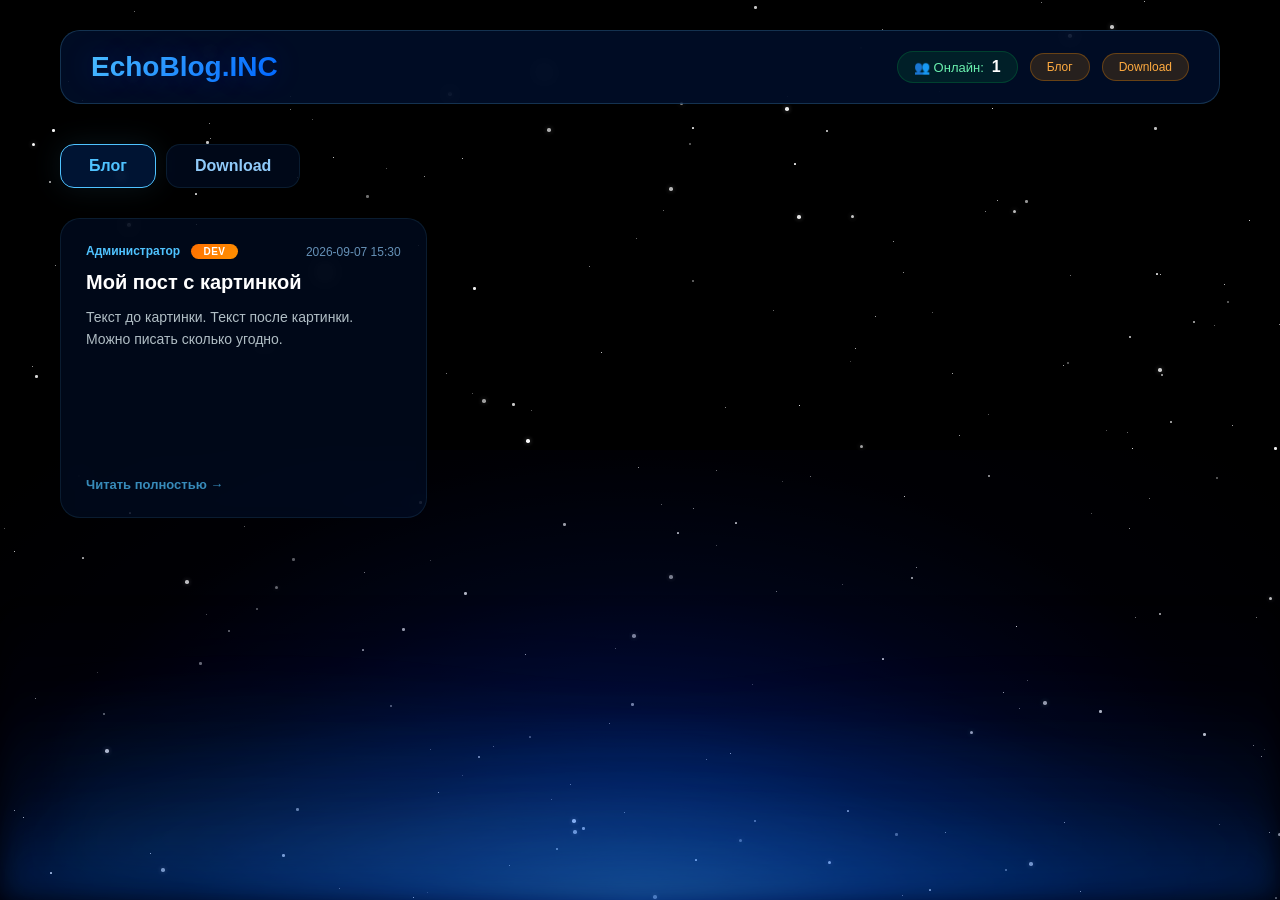
==== commit 8bc30094: "Update index.html" ====
--- a/index.html
+++ b/index.html
@@ -3,7 +3,7 @@
 <head>
     <meta charset="UTF-8">
     <meta name="viewport" content="width=device-width, initial-scale=1.0">
-    <title>EchoTeam.INC</title>
+    <title>EchoBlog.INC</title>
     <style>
         /* ============ ОБЩИЕ СТИЛИ ============ */
         * {
@@ -188,6 +188,215 @@
             border-radius: 20px;
             font-size: 12px;
             color: #ffab40;
+            cursor: pointer;
+            transition: all 0.3s ease;
+        }
+
+        .header-right .badge:hover {
+            background: rgba(255, 145, 0, 0.25);
+            transform: scale(1.05);
+        }
+
+        .header-right .badge.active {
+            background: rgba(79, 195, 255, 0.2);
+            border-color: #4fc3ff;
+            color: #4fc3ff;
+        }
+
+        /* ============ СЧЁТЧИК ПОСЕТИТЕЛЕЙ ============ */
+        .visitor-counter {
+            display: flex;
+            align-items: center;
+            gap: 8px;
+            padding: 6px 16px;
+            background: rgba(0, 200, 80, 0.1);
+            border: 1px solid rgba(0, 200, 80, 0.2);
+            border-radius: 20px;
+            font-size: 13px;
+            color: #69f0ae;
+        }
+
+        .visitor-counter .count {
+            font-weight: 700;
+            font-size: 16px;
+            color: #fff;
+        }
+
+        /* ============ ВКЛАДКИ ============ */
+        .tabs {
+            display: flex;
+            gap: 10px;
+            margin-bottom: 30px;
+            flex-wrap: wrap;
+        }
+
+        .tab-btn {
+            padding: 12px 28px;
+            background: rgba(0, 20, 60, 0.4);
+            border: 1px solid rgba(100, 200, 255, 0.1);
+            border-radius: 14px;
+            color: #90caf9;
+            font-size: 16px;
+            font-weight: 600;
+            cursor: pointer;
+            transition: all 0.3s ease;
+            backdrop-filter: blur(5px);
+        }
+
+        .tab-btn:hover {
+            background: rgba(0, 40, 100, 0.4);
+            border-color: rgba(100, 200, 255, 0.3);
+            transform: translateY(-2px);
+        }
+
+        .tab-btn.active {
+            background: rgba(0, 100, 255, 0.2);
+            border-color: #4fc3ff;
+            color: #4fc3ff;
+            box-shadow: 0 0 30px rgba(79, 195, 255, 0.1);
+        }
+
+        .tab-content {
+            display: none;
+            animation: fadeIn 0.4s ease;
+        }
+
+        .tab-content.active {
+            display: block;
+        }
+
+        @keyframes fadeIn {
+            from {
+                opacity: 0;
+                transform: translateY(10px);
+            }
+            to {
+                opacity: 1;
+                transform: translateY(0);
+            }
+        }
+
+        /* ============ СТРАНИЦА DOWNLOAD ============ */
+        .download-page {
+            text-align: center;
+            padding: 40px 20px;
+        }
+
+        .download-page h2 {
+            font-size: 36px;
+            margin-bottom: 20px;
+            background: linear-gradient(135deg, #ff6f00, #ff9100);
+            -webkit-background-clip: text;
+            -webkit-text-fill-color: transparent;
+        }
+
+        .download-page p {
+            color: #b0bec5;
+            font-size: 18px;
+            margin-bottom: 40px;
+            line-height: 1.6;
+        }
+
+        .funky-btn {
+            display: inline-block;
+            padding: 20px 60px;
+            background: linear-gradient(135deg, #ff6f00, #ff9100);
+            border: none;
+            border-radius: 20px;
+            font-size: 28px;
+            font-weight: 800;
+            color: #fff;
+            cursor: pointer;
+            transition: all 0.3s ease;
+            box-shadow: 0 8px 30px rgba(255, 145, 0, 0.3);
+            text-transform: uppercase;
+            letter-spacing: 2px;
+            position: relative;
+            overflow: hidden;
+        }
+
+        .funky-btn::before {
+            content: '';
+            position: absolute;
+            top: -50%;
+            left: -50%;
+            width: 200%;
+            height: 200%;
+            background: radial-gradient(circle, rgba(255, 255, 255, 0.1), transparent 70%);
+            animation: shimmer 3s infinite;
+        }
+
+        @keyframes shimmer {
+            0% {
+                transform: rotate(0deg);
+            }
+            100% {
+                transform: rotate(360deg);
+            }
+        }
+
+        .funky-btn:hover {
+            transform: scale(1.05);
+            box-shadow: 0 12px 40px rgba(255, 145, 0, 0.5);
+        }
+
+        .funky-btn:active {
+            transform: scale(0.95);
+        }
+
+        .sub-buttons {
+            display: none;
+            margin-top: 40px;
+            gap: 20px;
+            justify-content: center;
+            flex-wrap: wrap;
+            animation: fadeIn 0.5s ease;
+        }
+
+        .sub-buttons.open {
+            display: flex;
+        }
+
+        .sub-btn {
+            display: inline-block;
+            padding: 16px 40px;
+            border-radius: 16px;
+            font-size: 18px;
+            font-weight: 700;
+            color: #fff;
+            text-decoration: none;
+            transition: all 0.3s ease;
+            border: 2px solid transparent;
+        }
+
+        .sub-btn:hover {
+            transform: translateY(-5px);
+        }
+
+        .sub-btn.gamebanana {
+            background: linear-gradient(135deg, #1a1a2e, #16213e);
+            border-color: #ff6b35;
+            color: #ff6b35;
+        }
+
+        .sub-btn.gamebanana:hover {
+            background: linear-gradient(135deg, #ff6b35, #e85d2c);
+            color: #fff;
+            border-color: #ff6b35;
+            box-shadow: 0 8px 30px rgba(255, 107, 53, 0.3);
+        }
+
+        .sub-btn.gamejolt {
+            background: linear-gradient(135deg, #1a1a2e, #16213e);
+            border-color: #00d4ff;
+            color: #00d4ff;
+        }
+
+        .sub-btn.gamejolt:hover {
+            background: linear-gradient(135deg, #00d4ff, #0099cc);
+            color: #fff;
+            border-color: #00d4ff;
+            box-shadow: 0 8px 30px rgba(0, 212, 255, 0.3);
         }
 
         /* ============ ПОСТЫ ============ */
@@ -196,24 +405,6 @@
             grid-template-columns: repeat(auto-fill, minmax(340px, 1fr));
             gap: 30px;
             margin-top: 10px;
-        }
-
-        @media (min-width: 1600px) {
-            .posts-grid {
-                grid-template-columns: repeat(3, 1fr);
-            }
-        }
-
-        @media (max-width: 1100px) {
-            .posts-grid {
-                grid-template-columns: repeat(2, 1fr);
-            }
-        }
-
-        @media (max-width: 700px) {
-            .posts-grid {
-                grid-template-columns: 1fr;
-            }
         }
 
         .post-card {
@@ -347,9 +538,25 @@
             grid-column: 1 / -1;
         }
 
-        .empty-posts p {
-            font-size: 18px;
-            opacity: 0.7;
+        .empty-posts .empty-icon {
+            font-size: 64px;
+            margin-bottom: 20px;
+            opacity: 0.3;
+        }
+
+        .empty-posts .empty-title {
+            font-size: 24px;
+            font-weight: 700;
+            margin-bottom: 10px;
+            color: #fff;
+        }
+
+        .empty-posts .empty-desc {
+            font-size: 16px;
+            opacity: 0.6;
+            max-width: 400px;
+            margin: 0 auto;
+            line-height: 1.6;
         }
 
         .loading {
@@ -380,17 +587,6 @@
 
         .modal-overlay.active {
             display: flex;
-        }
-
-        @keyframes fadeIn {
-            from {
-                opacity: 0;
-                transform: scale(0.95);
-            }
-            to {
-                opacity: 1;
-                transform: scale(1);
-            }
         }
 
         .modal-content {
@@ -541,6 +737,7 @@
 
             .header-right {
                 justify-content: center;
+                flex-wrap: wrap;
             }
 
             .posts-grid {
@@ -579,6 +776,42 @@
 
             .modal-content .post-full-content .modal-image-wrapper img {
                 max-height: 300px;
+            }
+
+            .download-page h2 {
+                font-size: 28px;
+            }
+
+            .funky-btn {
+                padding: 16px 40px;
+                font-size: 22px;
+            }
+
+            .sub-btn {
+                padding: 14px 30px;
+                font-size: 16px;
+                width: 100%;
+            }
+
+            .sub-buttons {
+                flex-direction: column;
+                align-items: center;
+            }
+
+            .tab-btn {
+                padding: 10px 20px;
+                font-size: 14px;
+                flex: 1;
+                text-align: center;
+            }
+
+            .visitor-counter {
+                font-size: 12px;
+                padding: 4px 12px;
+            }
+
+            .visitor-counter .count {
+                font-size: 14px;
             }
         }
 
@@ -601,16 +834,51 @@
         <div class="content">
             <!-- ШАПКА -->
             <header class="header">
-                <h1>🚀 Космический блог</h1>
+                <h1>EchoBlog.INC</h1>
                 <div class="header-right">
-                    <span class="badge">✨ Читайте и вдохновляйтесь</span>
+                    <div class="visitor-counter">
+                        <span>👥 Онлайн:</span>
+                        <span class="count" id="visitorCount">1</span>
+                    </div>
+                    <span class="badge" id="blogTabBtn">Блог</span>
+                    <span class="badge" id="downloadTabBtn">Download</span>
                 </div>
             </header>
 
-            <!-- ПОСТЫ -->
-            <div id="postsContainer">
-                <div class="posts-grid" id="postsGrid">
-                    <div class="loading">⏳ Загрузка...</div>
+            <!-- ВКЛАДКИ -->
+            <div class="tabs">
+                <button class="tab-btn active" data-tab="blog">Блог</button>
+                <button class="tab-btn" data-tab="download">Download</button>
+            </div>
+
+            <!-- ВКЛАДКА: БЛОГ -->
+            <div class="tab-content active" id="tab-blog">
+                <div id="postsContainer">
+                    <div class="posts-grid" id="postsGrid">
+                        <div class="loading">Загрузка...</div>
+                    </div>
+                </div>
+            </div>
+
+            <!-- ВКЛАДКА: DOWNLOAD -->
+            <div class="tab-content" id="tab-download">
+                <div class="download-page">
+                    <h2>FunkyMogus</h2>
+                    <p>
+                        Скачай мод FunkyMogus для Friday Night Funkin!<br>
+                        Нажми на кнопку ниже, чтобы выбрать платформу для скачивания.
+                    </p>
+
+                    <button class="funky-btn" id="funkyBtn">FunkyMogus</button>
+
+                    <div class="sub-buttons" id="subButtons">
+                        <a href="https://gamebanana.com/mods/684716" target="_blank" class="sub-btn gamebanana">
+                            Gamebanana
+                        </a>
+                        <a href="https://gamejolt.com/games/funkymogus/960415" target="_blank" class="sub-btn gamejolt">
+                            Gamejolt
+                        </a>
+                    </div>
                 </div>
             </div>
         </div>
@@ -688,33 +956,75 @@
             stars.forEach(star => moveStar(star));
         })();
 
+        // ============ СЧЁТЧИК ПОСЕТИТЕЛЕЙ ============
+        (function() {
+            let visitorId = localStorage.getItem('visitorId');
+            if (!visitorId) {
+                visitorId = 'visitor_' + Date.now() + '_' + Math.random().toString(36).substr(2, 9);
+                localStorage.setItem('visitorId', visitorId);
+            }
+
+            let count = parseInt(localStorage.getItem('visitorCount') || '0');
+            const today = new Date().toDateString();
+            const lastVisit = localStorage.getItem('lastVisitDate');
+
+            if (lastVisit !== today) {
+                count++;
+                localStorage.setItem('visitorCount', count.toString());
+                localStorage.setItem('lastVisitDate', today);
+            }
+
+            document.getElementById('visitorCount').textContent = count;
+
+            setInterval(() => {
+                const currentCount = parseInt(localStorage.getItem('visitorCount') || '0');
+                document.getElementById('visitorCount').textContent = currentCount;
+            }, 10000);
+        })();
+
+        // ============ ВКЛАДКИ ============
+        document.querySelectorAll('.tab-btn').forEach(btn => {
+            btn.addEventListener('click', function() {
+                document.querySelectorAll('.tab-btn').forEach(b => b.classList.remove('active'));
+                this.classList.add('active');
+
+                document.querySelectorAll('.tab-content').forEach(t => t.classList.remove('active'));
+
+                const tabId = this.dataset.tab;
+                document.getElementById('tab-' + tabId).classList.add('active');
+            });
+        });
+
+        // ============ КНОПКА FUNKYMOGUS ============
+        document.getElementById('funkyBtn').addEventListener('click', function() {
+            const subButtons = document.getElementById('subButtons');
+            subButtons.classList.toggle('open');
+
+            if (subButtons.classList.contains('open')) {
+                this.textContent = 'Скрыть варианты';
+            } else {
+                this.textContent = 'FunkyMogus';
+            }
+        });
+
         // ============ ПОСТЫ ============
         let posts = [];
 
-        // Функция для обработки текста с тегами !image:(имя_фото)
         function parseContent(content, isModal = false) {
             if (!content) return 'Нет содержимого';
 
-            // Разбиваем текст на части по тегу !image:(...)
             const parts = content.split(/!image:\(([^)]+)\)/);
-
             let result = '';
-            let hasImage = false;
 
             for (let i = 0; i < parts.length; i++) {
-                // Чётные индексы - текст, нечётные - имя картинки
                 if (i % 2 === 0) {
-                    // Текстовая часть
                     const text = parts[i].trim();
                     if (text) {
                         result += `<span>${text}</span>`;
                     }
                 } else {
-                    // Имя картинки
                     const imageName = parts[i].trim();
                     if (imageName) {
-                        hasImage = true;
-                        // Проверяем расширение
                         const ext = imageName.split('.').pop().toLowerCase();
                         const validExts = ['jpg', 'jpeg', 'png', 'gif', 'webp', 'svg', 'bmp', 'ico'];
                         const imagePath = validExts.includes(ext) ?
@@ -722,7 +1032,6 @@
                             `images/${imageName}.jpg`;
 
                         if (isModal) {
-                            // Для модального окна - большая картинка
                             result += `
                                 <div class="modal-image-wrapper">
                                     <img src="${imagePath}" alt="${imageName}" 
@@ -730,7 +1039,6 @@
                                 </div>
                             `;
                         } else {
-                            // Для превью - маленькая картинка
                             result += `
                                 <div style="margin: 10px 0;">
                                     <img src="${imagePath}" alt="${imageName}" 
@@ -746,13 +1054,11 @@
             return result;
         }
 
-        // Функция для получения текста без картинок (для превью)
         function getPlainText(content) {
             if (!content) return '';
             return content.replace(/!image:\([^)]+\)/g, '').trim();
         }
 
-        // Функция для получения первой картинки (для превью в карточке)
         function getFirstImage(content) {
             if (!content) return null;
             const match = content.match(/!image:\(([^)]+)\)/);
@@ -767,36 +1073,16 @@
 
         async function loadPosts() {
             try {
-                const response = await fetch('/posts.json?' + Date.now());
+                // GitHub Pages: путь к файлу относительно корня репозитория
+                const response = await fetch('./posts.json?' + Date.now());
                 if (!response.ok) throw new Error('Файл не найден');
                 const data = await response.json();
                 posts = data;
                 renderPosts();
                 return true;
             } catch (error) {
-                // ДЕМО-ПОСТЫ
-                posts = [{
-                    id: Date.now() - 100000,
-                    title: '🚀 Добро пожаловать в космический блог!',
-                    content: 'Этот блог создан для вдохновения.\n\n!image:(welcome)\n\nЗдесь мы делимся мыслями, идеями и красивыми моментами. Каждый пост — это маленькая история. Читайте, вдохновляйтесь и наслаждайтесь!',
-                    author: 'Администратор',
-                    date: new Date(Date.now() - 100000).toLocaleString('ru-RU'),
-                    isDev: true
-                }, {
-                    id: Date.now() - 50000,
-                    title: '🌌 Красота космоса',
-                    content: 'Космос всегда манил человечество своей бесконечностью и загадочностью.\n\n!image:(cosmos)\n\nЗвёзды, планеты, галактики — всё это часть нашей огромной вселенной. Каждый раз, глядя на ночное небо, мы чувствуем себя частью чего-то большего.',
-                    author: 'Администратор',
-                    date: new Date(Date.now() - 50000).toLocaleString('ru-RU'),
-                    isDev: true
-                }, {
-                    id: Date.now() - 30000,
-                    title: '🌟 Звёздное небо над городом',
-                    content: 'Ночью, когда город затихает, можно увидеть невероятную красоту.\n\n!image:(stars-city)\n\nМиллиарды звёзд сияют над нами. Это напоминает нам о том, как малы мы в этой вселенной.',
-                    author: 'Администратор',
-                    date: new Date(Date.now() - 30000).toLocaleString('ru-RU'),
-                    isDev: true
-                }];
+                // ЕСЛИ НЕТ ПОСТОВ — ПОКАЗЫВАЕМ СООБЩЕНИЕ
+                posts = [];
                 renderPosts();
                 return false;
             }
@@ -809,7 +1095,9 @@
             if (!posts || posts.length === 0) {
                 grid.innerHTML = `
                     <div class="empty-posts">
-                        <p>📭 Пока нет постов</p>
+                        <div class="empty-icon">📭</div>
+                        <div class="empty-title">Извините, но постов пока нет</div>
+                        <div class="empty-desc">Скоро здесь появятся новые записи. Загляните позже!</div>
                     </div>
                 `;
                 return;
@@ -835,7 +1123,7 @@
                         `}
                         <h3>${post.title || 'Без заголовка'}</h3>
                         <div class="post-content-preview">${previewText || 'Нет содержимого'}</div>
-                        <div class="read-more">📖 Читать полностью →</div>
+                        <div class="read-more">Читать полностью →</div>
                     </div>
                 `;
             }).join('');
@@ -851,7 +1139,6 @@
             document.getElementById('modalDate').textContent = post.date || 'Дата не указана';
             document.getElementById('modalTitle').textContent = post.title || 'Без заголовка';
 
-            // Обрабатываем контент с картинками (для модалки)
             const parsedContent = parseContent(post.content || 'Нет содержимого', true);
             document.getElementById('modalContent').innerHTML = parsedContent;
 
@@ -864,14 +1151,12 @@
             document.body.style.overflow = '';
         }
 
-        // Закрытие по клику вне контента
         document.getElementById('postModal').addEventListener('click', function(e) {
             if (e.target === this) {
                 closeModal();
             }
         });
 
-        // Закрытие по ESC
         document.addEventListener('keydown', function(e) {
             if (e.key === 'Escape') {
                 closeModal();
@@ -883,8 +1168,6 @@
         // ============ ЗАПУСК ============
         async function init() {
             await loadPosts();
-
-            // Автообновление каждые 30 секунд
             setInterval(async () => {
                 await loadPosts();
             }, 30000);
@@ -892,9 +1175,9 @@
 
         init();
 
-        console.log('🚀 Космический блог запущен!');
-        console.log('📝 Используйте тег !image:(имя_фото) для вставки картинок');
-        console.log('📁 Картинки должны лежать в папке images/');
+        console.log('EchoBlog.INC запущен!');
+        console.log('Используйте тег !image:(имя_фото) для вставки картинок');
+        console.log('Картинки должны лежать в папке images/');
     </script>
 </body>
 </html>
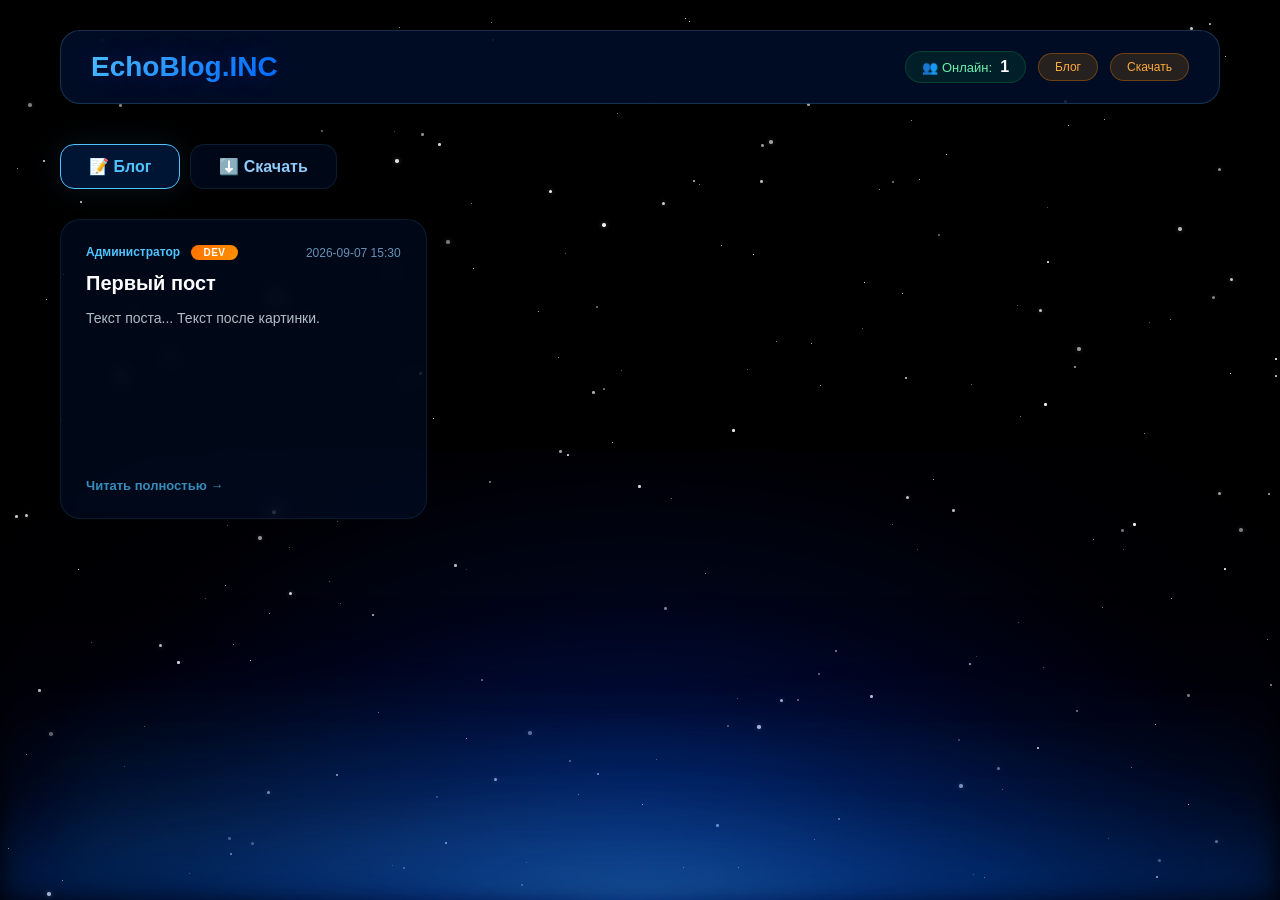
==== commit 2e073999: "Update index.html" ====
--- a/index.html
+++ b/index.html
@@ -293,8 +293,24 @@
         .download-page p {
             color: #b0bec5;
             font-size: 18px;
-            margin-bottom: 40px;
+            margin-bottom: 30px;
             line-height: 1.6;
+        }
+
+        .download-page .funky-image {
+            width: 100%;
+            max-width: 500px;
+            border-radius: 20px;
+            margin: 0 auto 30px;
+            display: block;
+            box-shadow: 0 10px 40px rgba(255, 145, 0, 0.2);
+            border: 2px solid rgba(255, 145, 0, 0.2);
+            transition: all 0.3s ease;
+        }
+
+        .download-page .funky-image:hover {
+            transform: scale(1.02);
+            box-shadow: 0 15px 50px rgba(255, 145, 0, 0.3);
         }
 
         .funky-btn {
@@ -782,6 +798,10 @@
                 font-size: 28px;
             }
 
+            .download-page .funky-image {
+                max-width: 100%;
+            }
+
             .funky-btn {
                 padding: 16px 40px;
                 font-size: 22px;
@@ -841,14 +861,14 @@
                         <span class="count" id="visitorCount">1</span>
                     </div>
                     <span class="badge" id="blogTabBtn">Блог</span>
-                    <span class="badge" id="downloadTabBtn">Download</span>
+                    <span class="badge" id="downloadTabBtn">Скачать</span>
                 </div>
             </header>
 
             <!-- ВКЛАДКИ -->
             <div class="tabs">
-                <button class="tab-btn active" data-tab="blog">Блог</button>
-                <button class="tab-btn" data-tab="download">Download</button>
+                <button class="tab-btn active" data-tab="blog">📝 Блог</button>
+                <button class="tab-btn" data-tab="download">⬇️ Скачать</button>
             </div>
 
             <!-- ВКЛАДКА: БЛОГ -->
@@ -860,23 +880,27 @@
                 </div>
             </div>
 
-            <!-- ВКЛАДКА: DOWNLOAD -->
+            <!-- ВКЛАДКА: СКАЧАТЬ -->
             <div class="tab-content" id="tab-download">
                 <div class="download-page">
-                    <h2>FunkyMogus</h2>
+                    <h2>🎮 FunkyMogus</h2>
                     <p>
-                        Скачай мод FunkyMogus для Friday Night Funkin!<br>
+                        Скачай мод FunkyMogus для Friday Night Funkin'!<br>
                         Нажми на кнопку ниже, чтобы выбрать платформу для скачивания.
                     </p>
 
-                    <button class="funky-btn" id="funkyBtn">FunkyMogus</button>
+                    <!-- КАРТИНКА FUNKYMOGUS -->
+                    <img src="images/funkymogus.png" alt="FunkyMogus" class="funky-image" 
+                         onerror="this.style.display='none'">
+
+                    <button class="funky-btn" id="funkyBtn">🎵 FunkyMogus</button>
 
                     <div class="sub-buttons" id="subButtons">
                         <a href="https://gamebanana.com/mods/684716" target="_blank" class="sub-btn gamebanana">
-                            Gamebanana
+                            🍌 Gamebanana
                         </a>
                         <a href="https://gamejolt.com/games/funkymogus/960415" target="_blank" class="sub-btn gamejolt">
-                            Gamejolt
+                            🎮 Gamejolt
                         </a>
                     </div>
                 </div>
@@ -1003,7 +1027,7 @@
             if (subButtons.classList.contains('open')) {
                 this.textContent = 'Скрыть варианты';
             } else {
-                this.textContent = 'FunkyMogus';
+                this.textContent = '🎵 FunkyMogus';
             }
         });
 
@@ -1073,7 +1097,6 @@
 
         async function loadPosts() {
             try {
-                // GitHub Pages: путь к файлу относительно корня репозитория
                 const response = await fetch('./posts.json?' + Date.now());
                 if (!response.ok) throw new Error('Файл не найден');
                 const data = await response.json();
@@ -1081,7 +1104,6 @@
                 renderPosts();
                 return true;
             } catch (error) {
-                // ЕСЛИ НЕТ ПОСТОВ — ПОКАЗЫВАЕМ СООБЩЕНИЕ
                 posts = [];
                 renderPosts();
                 return false;
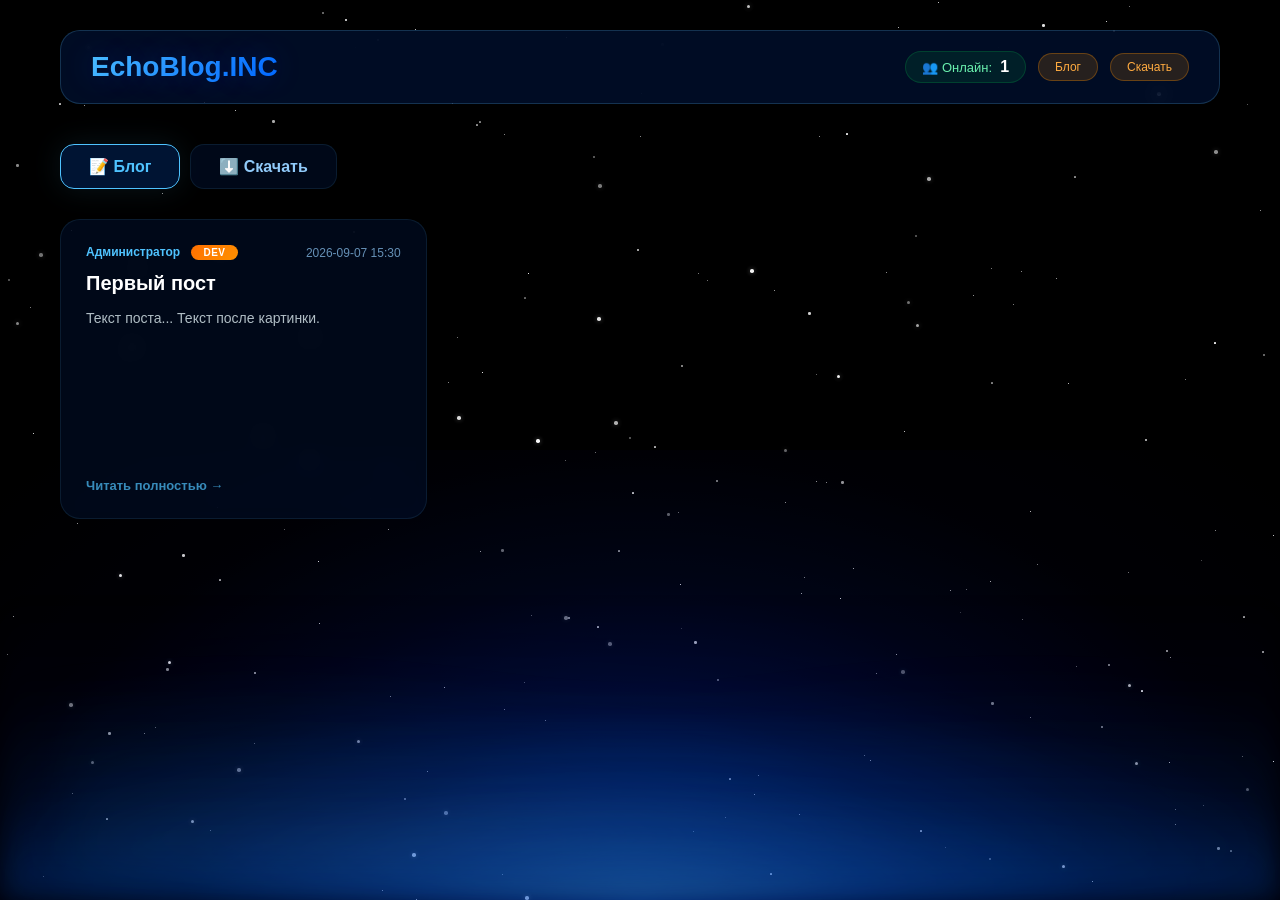
==== commit a0072237: "Update index.html" ====
--- a/index.html
+++ b/index.html
@@ -883,7 +883,7 @@
             <!-- ВКЛАДКА: СКАЧАТЬ -->
             <div class="tab-content" id="tab-download">
                 <div class="download-page">
-                    <h2>🎮 FunkyMogus</h2>
+                    <h2>FunkyMogus</h2>
                     <p>
                         Скачай мод FunkyMogus для Friday Night Funkin'!<br>
                         Нажми на кнопку ниже, чтобы выбрать платформу для скачивания.
@@ -893,14 +893,14 @@
                     <img src="images/funkymogus.png" alt="FunkyMogus" class="funky-image" 
                          onerror="this.style.display='none'">
 
-                    <button class="funky-btn" id="funkyBtn">🎵 FunkyMogus</button>
+                    <button class="funky-btn" id="funkyBtn">FunkyMogus</button>
 
                     <div class="sub-buttons" id="subButtons">
                         <a href="https://gamebanana.com/mods/684716" target="_blank" class="sub-btn gamebanana">
-                            🍌 Gamebanana
+                            Gamebanana
                         </a>
                         <a href="https://gamejolt.com/games/funkymogus/960415" target="_blank" class="sub-btn gamejolt">
-                            🎮 Gamejolt
+                            Gamejolt
                         </a>
                     </div>
                 </div>
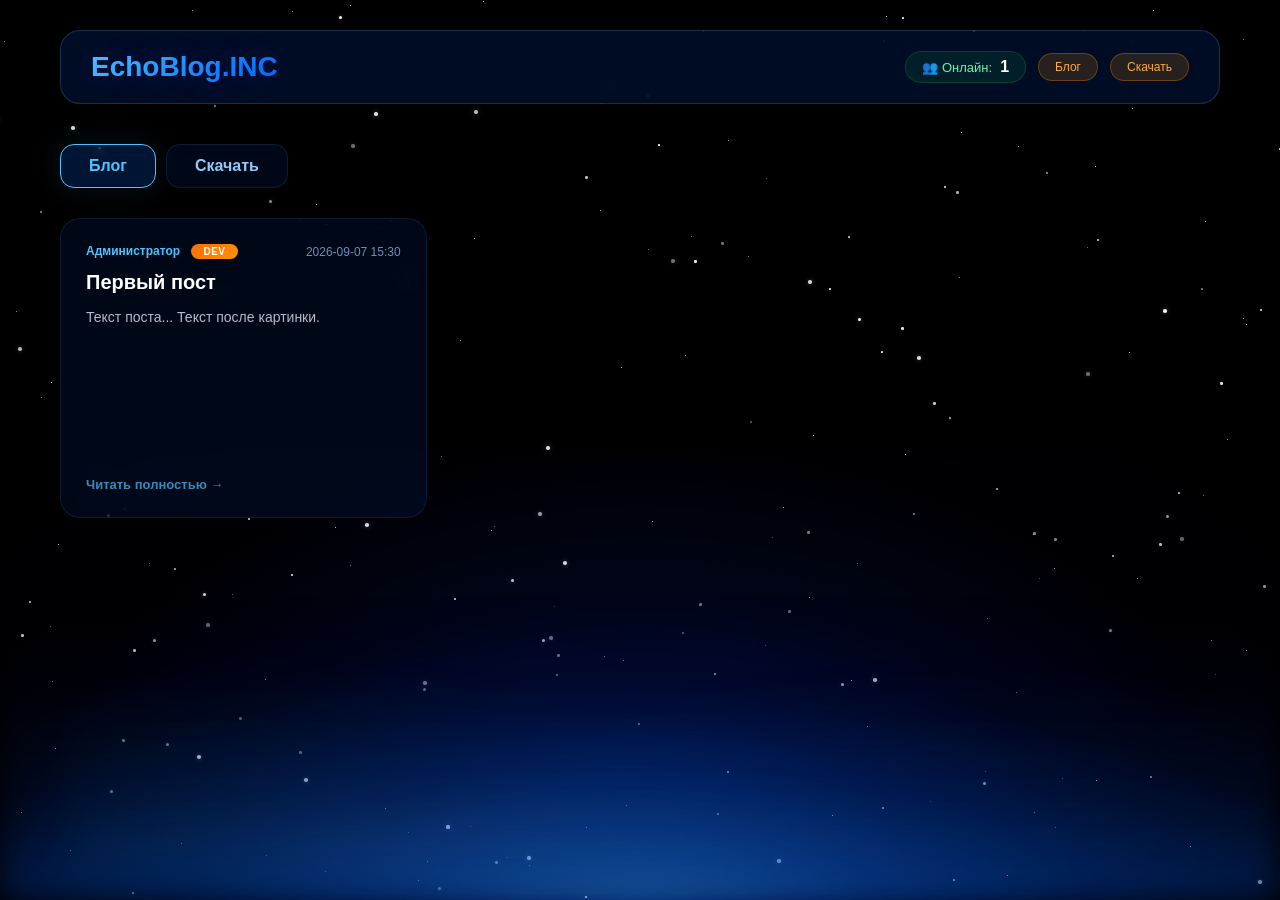
==== commit 6bee9da1: "Update index.html" ====
--- a/index.html
+++ b/index.html
@@ -415,7 +415,7 @@
             box-shadow: 0 8px 30px rgba(0, 212, 255, 0.3);
         }
 
-        /* ============ ПОСТЫ ============ */
+        /* ============ ПОСТЫ С ЭФФЕКТОМ НАЖАТИЯ ============ */
         .posts-grid {
             display: grid;
             grid-template-columns: repeat(auto-fill, minmax(340px, 1fr));
@@ -437,6 +437,54 @@
             flex-direction: column;
             height: 100%;
             min-height: 300px;
+            user-select: none;
+            -webkit-tap-highlight-color: transparent;
+        }
+
+        /* Эффект нажатия */
+        .post-card:active {
+            transform: scale(0.96);
+            transition-duration: 0.05s;
+        }
+
+        /* Волна при клике */
+        .post-card .ripple {
+            position: absolute;
+            border-radius: 50%;
+            background: rgba(79, 195, 255, 0.3);
+            transform: scale(0);
+            animation: rippleAnim 0.8s ease-out forwards;
+            pointer-events: none;
+        }
+
+        @keyframes rippleAnim {
+            0% {
+                transform: scale(0);
+                opacity: 0.8;
+            }
+            100% {
+                transform: scale(4);
+                opacity: 0;
+            }
+        }
+
+        /* Свечение при наведении */
+        .post-card::after {
+            content: '';
+            position: absolute;
+            top: 0;
+            left: 0;
+            right: 0;
+            bottom: 0;
+            border-radius: 20px;
+            background: radial-gradient(circle at var(--x, 50%) var(--y, 50%), rgba(79, 195, 255, 0.05), transparent 60%);
+            opacity: 0;
+            transition: opacity 0.3s ease;
+            pointer-events: none;
+        }
+
+        .post-card:hover::after {
+            opacity: 1;
         }
 
         .post-card:hover {
@@ -833,6 +881,10 @@
             .visitor-counter .count {
                 font-size: 14px;
             }
+
+            .post-card:active {
+                transform: scale(0.97);
+            }
         }
 
         @media (min-width: 1400px) {
@@ -867,8 +919,8 @@
 
             <!-- ВКЛАДКИ -->
             <div class="tabs">
-                <button class="tab-btn active" data-tab="blog">📝 Блог</button>
-                <button class="tab-btn" data-tab="download">⬇️ Скачать</button>
+                <button class="tab-btn active" data-tab="blog">Блог</button>
+                <button class="tab-btn" data-tab="download">Скачать</button>
             </div>
 
             <!-- ВКЛАДКА: БЛОГ -->
@@ -889,7 +941,6 @@
                         Нажми на кнопку ниже, чтобы выбрать платформу для скачивания.
                     </p>
 
-                    <!-- КАРТИНКА FUNKYMOGUS -->
                     <img src="images/funkymogus.png" alt="FunkyMogus" class="funky-image" 
                          onerror="this.style.display='none'">
 
@@ -1027,8 +1078,45 @@
             if (subButtons.classList.contains('open')) {
                 this.textContent = 'Скрыть варианты';
             } else {
-                this.textContent = '🎵 FunkyMogus';
-            }
+                this.textContent = 'FunkyMogus';
+            }
+        });
+
+        // ============ ЭФФЕКТ НАЖАТИЯ ПО КАРТОЧКЕ ============
+        document.addEventListener('DOMContentLoaded', function() {
+            const cards = document.querySelectorAll('.post-card');
+
+            cards.forEach(card => {
+                // Эффект нажатия с волной
+                card.addEventListener('click', function(e) {
+                    // Создаём волну
+                    const rect = this.getBoundingClientRect();
+                    const x = e.clientX - rect.left;
+                    const y = e.clientY - rect.top;
+
+                    const ripple = document.createElement('span');
+                    ripple.className = 'ripple';
+                    ripple.style.left = x + 'px';
+                    ripple.style.top = y + 'px';
+                    ripple.style.width = '20px';
+                    ripple.style.height = '20px';
+                    this.appendChild(ripple);
+
+                    // Удаляем волну после анимации
+                    setTimeout(() => {
+                        ripple.remove();
+                    }, 800);
+                });
+
+                // Эффект свечения при наведении
+                card.addEventListener('mousemove', function(e) {
+                    const rect = this.getBoundingClientRect();
+                    const x = ((e.clientX - rect.left) / rect.width) * 100;
+                    const y = ((e.clientY - rect.top) / rect.height) * 100;
+                    this.style.setProperty('--x', x + '%');
+                    this.style.setProperty('--y', y + '%');
+                });
+            });
         });
 
         // ============ ПОСТЫ ============
@@ -1102,6 +1190,8 @@
                 const data = await response.json();
                 posts = data;
                 renderPosts();
+                // Переинициализируем эффекты после рендера
+                setTimeout(initCardEffects, 100);
                 return true;
             } catch (error) {
                 posts = [];
@@ -1151,6 +1241,51 @@
             }).join('');
         }
 
+        // ============ ЭФФЕКТЫ КАРТОЧЕК ============
+        function initCardEffects() {
+            const cards = document.querySelectorAll('.post-card');
+
+            cards.forEach(card => {
+                // Удаляем старые обработчики, чтобы не дублировать
+                card.removeEventListener('click', card._rippleHandler);
+                card.removeEventListener('mousemove', card._moveHandler);
+
+                // Волна при клике
+                const rippleHandler = function(e) {
+                    const rect = this.getBoundingClientRect();
+                    const x = e.clientX - rect.left;
+                    const y = e.clientY - rect.top;
+
+                    const ripple = document.createElement('span');
+                    ripple.className = 'ripple';
+                    ripple.style.left = x + 'px';
+                    ripple.style.top = y + 'px';
+                    ripple.style.width = '20px';
+                    ripple.style.height = '20px';
+                    this.appendChild(ripple);
+
+                    setTimeout(() => {
+                        ripple.remove();
+                    }, 800);
+                };
+
+                card.addEventListener('click', rippleHandler);
+                card._rippleHandler = rippleHandler;
+
+                // Свечение при наведении
+                const moveHandler = function(e) {
+                    const rect = this.getBoundingClientRect();
+                    const x = ((e.clientX - rect.left) / rect.width) * 100;
+                    const y = ((e.clientY - rect.top) / rect.height) * 100;
+                    this.style.setProperty('--x', x + '%');
+                    this.style.setProperty('--y', y + '%');
+                };
+
+                card.addEventListener('mousemove', moveHandler);
+                card._moveHandler = moveHandler;
+            });
+        }
+
         // ============ МОДАЛЬНОЕ ОКНО ============
         function openPost(id) {
             const post = posts.find(p => p.id === id);
@@ -1190,6 +1325,7 @@
         // ============ ЗАПУСК ============
         async function init() {
             await loadPosts();
+            initCardEffects();
             setInterval(async () => {
                 await loadPosts();
             }, 30000);
